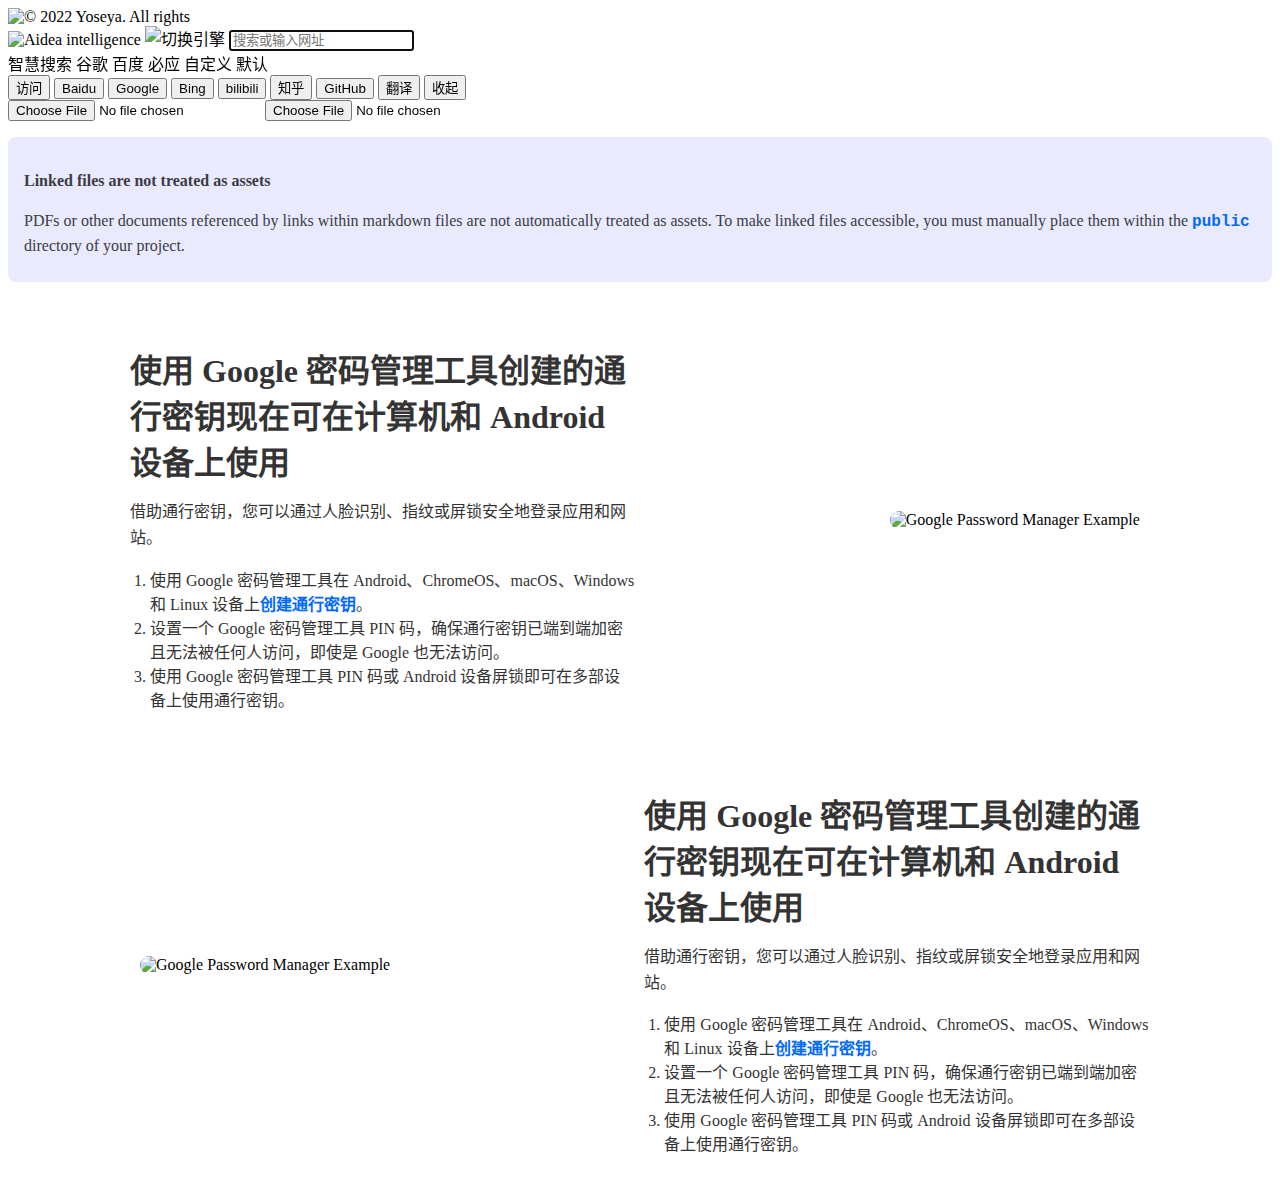
==== index.html @ c2d4d8d6 "Add files via upload" ====
<!DOCTYPE html>
<html lang="zh-CN">

<head>
  <meta charset="utf-8" />
  <title>AideaTabs</title>
  <link rel="stylesheet" href="aidea/css/aidea.css" type="text/css" />
  <link rel="shortcut icon" href="tablogo.png" />
  <meta name="viewport" content="width=device-width, initial-scale=1" />
  <script src="aidea/js/marked.min.js"></script>

</head>

<body id="all">
  <div id="main">
    <section class="background" data-spotlight="fullscreen">
      <img class="logo" id="logo" src="aidea/img/logo.png" title="&copy; 2022 Yoseya. All rights" />

      <div id="contents">
        <div style="display: flex ;justify-content: center ;">
          <div id="chat_window">
            <div id="chat_print">
              <div id="output" style="text-align: left;"></div>
            </div>
          </div>
        </div>

        <div class="search_part">
          <form id="search_bar" class="search_bar">
            <span id="targetArea">
              <img class="searchlogo" id="aisearchlogo" height="30px" src="aidea/img/AI.png"
                title="Aidea intelligence" />
              <img class="searchlogo" id="searchlogo" height="30px" src="aidea/img/sousuo.png" title="切换引擎" />
              <input class="search" type="text" list="url_list" value="" clientidmode="Static" autocomplete="off"
                placeholder="搜索或输入网址" id="search_input" />
            </span>
          </form>
        </div>


        <div class="dropdown-menu" id="dropdown-menu">
          <a class="dropdown-item" id="defAI">智慧搜索</a>
          <a class="dropdown-item" id="defgoogle">谷歌</a>
          <a class="dropdown-item" id="defbaidu">百度</a>
          <a class="dropdown-item" id="defbing">必应</a>
          <a class="dropdown-item" id="defcustomize">自定义</a>
          <a class="dropdown-item" id="defdefault">默认</a>
        </div>

        <div class="url_scroll" id="content">
          <div id="url" class="url_part none">
            <button type="button none" class="url" id="visit">访问</button>
            <button type="button" class="url" id="baidu">Baidu</button>
            <button type="button" class="url" id="google">Google</button>
            <button type="button" class="url" id="bing">Bing</button>
            <button type="button" class="url" id="bilibili">bilibili</button>
            <button type="button" class="url" id="zhihu">知乎</button>
            <button type="button" class="url" id="github">GitHub</button>
            <button type="button" class="url" id="more">翻译</button>
            <button type="button" class="stow none" id="stow">收起</button>
          </div>
        </div>

        <div class="alltype none" id="alltype">
          <!--二级菜单留着备用-->
        </div>

        <input id="file1" class="none" type="file"
          accept="image/gif,image/jpeg,image/jpg,image/png,image/x-icon,text/javascript,text/plain,text/html,text/css" />
        <input id="logofile" class="none" type="file" accept="image/gif,image/png" />

        <div id="box" class="tag_part none">
          <!--暂时停用
      <div class="tag">
        <div class="tag-show">
          <a href="">
            <p><img class="icon" src="./aidea/img/add.svg" /></p>
          </a>
        </div>
        <p class="tagname"></p>
      </div>

      <div class="tag">
        <div class="tag-show">
          <a href="">
            <p><img class="icon" src="./aidea/img/add.svg" /></p>
          </a>
        </div>
        <p class="tagname"></p>
      </div>

      <div class="tag">
        <div class="tag-show">
          <a href="">
            <p><img class="icon" src="./aidea/img/add.svg" /></p>
          </a>
        </div>
        <p class="tagname"></p>
      </div>

      <div class="tag">
        <div class="tag-show">
          <a href="">
            <p><img class="icon" src="./aidea/img/add.svg" /></p>
          </a>
        </div>
        <p class="tagname"></p>
      </div>

      <div class="tag">
        <div class="tag-show">
          <a href="">
            <p><img class="icon" src="./aidea/img/add.svg" /></p>
          </a>
        </div>
        <p class="tagname"> </p>
      </div>

      <div class="tag">
        <div class="tag-show">
          <a href="">
            <p><img class="icon" src="./aidea/img/add.svg" /></p>
          </a>
        </div>
        <p class="tagname"> </p>
      </div>
-->
        </div>
      </div>
  </div>

  <!-- dialog 弹窗 -->
  <div id="dialog1" class="dialog">
    <div class="dialog-content">
      <span class="close"></span>
      <div id="$markbody1"></div>
      <custom-tip title="Linked files are not treated as assets" color="#646cff24" text_color="#3c3c43">
        PDFs or other documents referenced by links within markdown files are not automatically treated as assets. To
        make linked files accessible, you must manually place them within the <a
          href="#the-public-directory"><code>public</code></a> directory of your project.
      </custom-tip>

      <text-picture-right src="">
        <h1>使用 Google 密码管理工具创建的通行密钥现在可在计算机和 Android 设备上使用</h1>
        <p>借助通行密钥，您可以通过人脸识别、指纹或屏锁安全地登录应用和网站。</p>
        <ol>
            <li>使用 Google 密码管理工具在 Android、ChromeOS、macOS、Windows 和 Linux 设备上<a href="#" class="highlight">创建通行密钥</a>。</li>
            <li>设置一个 Google 密码管理工具 PIN 码，确保通行密钥已端到端加密且无法被任何人访问，即使是 Google 也无法访问。</li>
            <li>使用 Google 密码管理工具 PIN 码或 Android 设备屏锁即可在多部设备上使用通行密钥。</li>
        </ol>
    </text-picture-right>

    <text-picture-left src="">
      <h1>使用 Google 密码管理工具创建的通行密钥现在可在计算机和 Android 设备上使用</h1>
      <p>借助通行密钥，您可以通过人脸识别、指纹或屏锁安全地登录应用和网站。</p>
      <ol>
          <li>使用 Google 密码管理工具在 Android、ChromeOS、macOS、Windows 和 Linux 设备上<a href="#" class="highlight">创建通行密钥</a>。</li>
          <li>设置一个 Google 密码管理工具 PIN 码，确保通行密钥已端到端加密且无法被任何人访问，即使是 Google 也无法访问。</li>
          <li>使用 Google 密码管理工具 PIN 码或 Android 设备屏锁即可在多部设备上使用通行密钥。</li>
      </ol>
  </text-picture-left>

    </div>
  </div>

  <!-- dialog 弹窗示例
  <div id="dialog2" class="dialog">
    <div class="dialog-content">
      <span class="close"></span>

    </div>
  </div>
  -->


<!--Markdown 文本-->
  <!--弹窗信息文本-->
  <textarea id="$marktext1" style="display:none">
# Hello World
*Write* `your` **Markdown** here.<kbd>Ctrl</kbd>
```c
int i = 1
```
- 哈哈哈
- 你好

1. apple
2. banana

> 23542
>
> dsvfgb

| 标题   | 标题   | 标题   |
| ------ | ------ | ------ |
| 单元格 | 单元格 | 单元格 |
| 单元格 | 单元格 | 单元格 |
# 这是一级标题

## 这是二级标题
  
### 这是三级标题
  
#### 这是四级标题
  
##### 这是五级标题
  
###### 这是六级标题
</textarea>

<!--JavaScript-->
  <script src="./aidea/js/marked.min.js"></script>
  <script src="./aidea/js/components.js"></script>
  <script type="text/javascript" src="./aidea/js/aidea.js"></script>
</body>

</html>
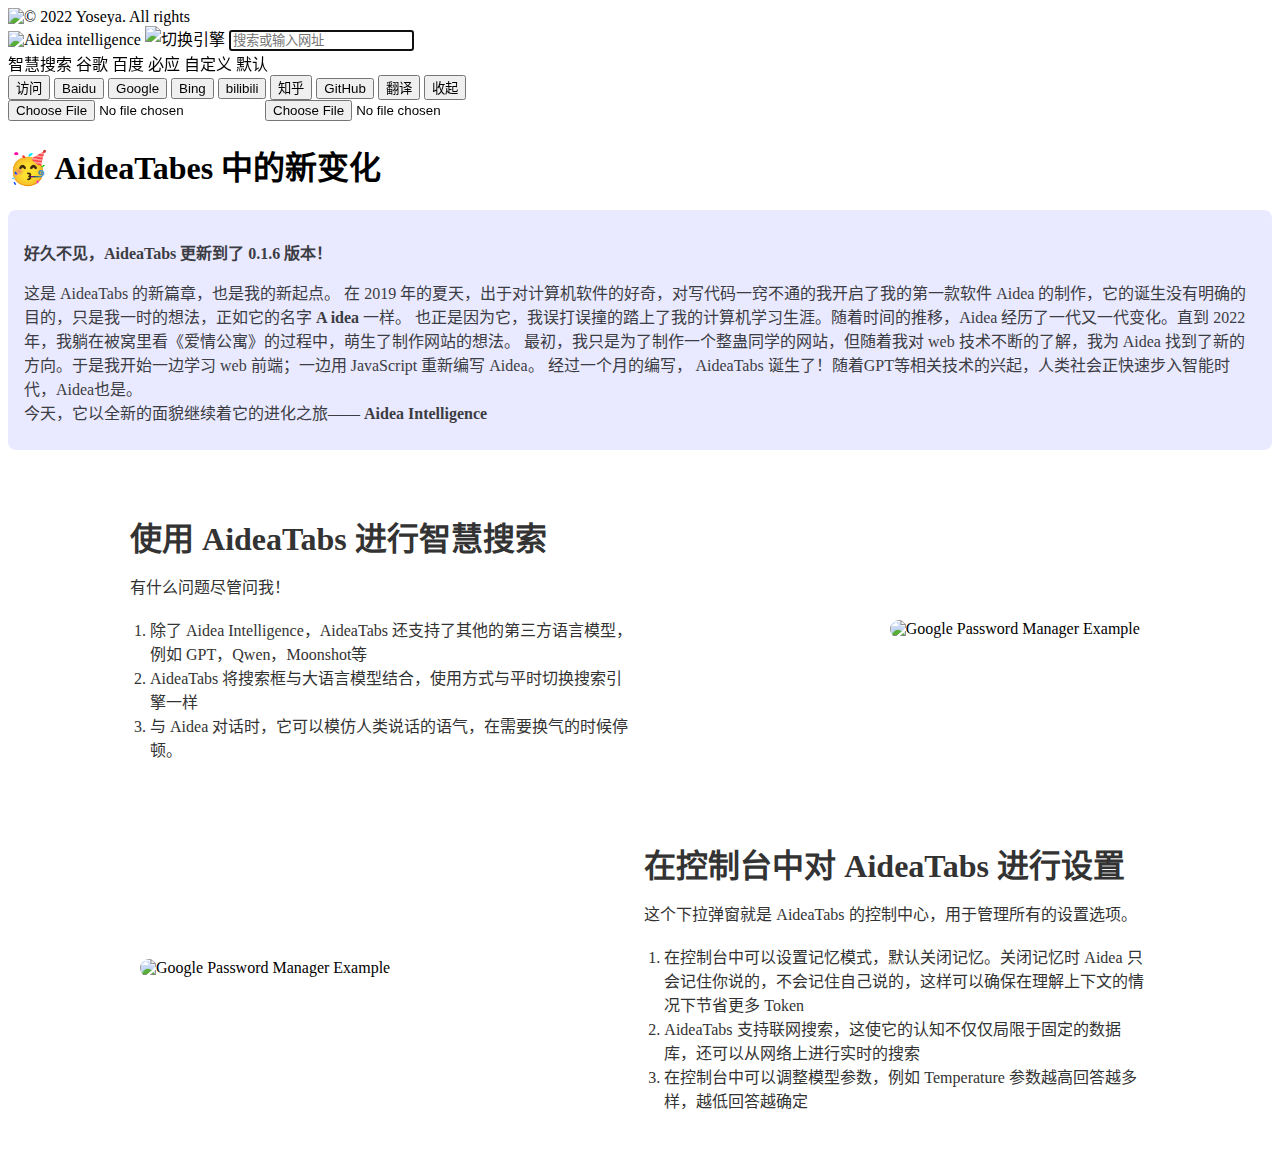
==== commit 94aeae02: "Add files via upload" ====
--- a/index.html
+++ b/index.html
@@ -133,30 +133,34 @@
   <div id="dialog1" class="dialog">
     <div class="dialog-content">
       <span class="close"></span>
+      <h1>🥳 AideaTabes 中的新变化</h1>
+      <custom-tip title="好久不见，AideaTabs 更新到了 0.1.6 版本！" color="#646cff24" text_color="#3c3c43">
+        这是 AideaTabs 的新篇章，也是我的新起点。
+        在 2019 年的夏天，出于对计算机软件的好奇，对写代码一窍不通的我开启了我的第一款软件 Aidea 的制作，它的诞生没有明确的目的，只是我一时的想法，正如它的名字 <strong>A idea</strong> 一样。
+        也正是因为它，我误打误撞的踏上了我的计算机学习生涯。随着时间的推移，Aidea 经历了一代又一代变化。直到 2022 年，我躺在被窝里看《爱情公寓》的过程中，萌生了制作网站的想法。
+        最初，我只是为了制作一个整蛊同学的网站，但随着我对 web 技术不断的了解，我为 Aidea 找到了新的方向。于是我开始一边学习 web 前端；一边用 JavaScript 重新编写 Aidea。
+        经过一个月的编写， AideaTabs 诞生了！随着GPT等相关技术的兴起，人类社会正快速步入智能时代，Aidea也是。</br>今天，它以全新的面貌继续着它的进化之旅——<strong> Aidea Intelligence </strong>
+      </custom-tip>
+
       <div id="$markbody1"></div>
-      <custom-tip title="Linked files are not treated as assets" color="#646cff24" text_color="#3c3c43">
-        PDFs or other documents referenced by links within markdown files are not automatically treated as assets. To
-        make linked files accessible, you must manually place them within the <a
-          href="#the-public-directory"><code>public</code></a> directory of your project.
-      </custom-tip>
-
-      <text-picture-right src="">
-        <h1>使用 Google 密码管理工具创建的通行密钥现在可在计算机和 Android 设备上使用</h1>
-        <p>借助通行密钥，您可以通过人脸识别、指纹或屏锁安全地登录应用和网站。</p>
+
+      <text-picture-right src="/aidea/img/newVersion/new1.png">
+        <h1>使用 AideaTabs 进行智慧搜索</h1>
+        <p>有什么问题尽管问我！</p>
         <ol>
-            <li>使用 Google 密码管理工具在 Android、ChromeOS、macOS、Windows 和 Linux 设备上<a href="#" class="highlight">创建通行密钥</a>。</li>
-            <li>设置一个 Google 密码管理工具 PIN 码，确保通行密钥已端到端加密且无法被任何人访问，即使是 Google 也无法访问。</li>
-            <li>使用 Google 密码管理工具 PIN 码或 Android 设备屏锁即可在多部设备上使用通行密钥。</li>
+            <li>除了 Aidea Intelligence，AideaTabs 还支持了其他的第三方语言模型，例如 GPT，Qwen，Moonshot等</li>
+            <li>AideaTabs 将搜索框与大语言模型结合，使用方式与平时切换搜索引擎一样</li>
+            <li>与 Aidea 对话时，它可以模仿人类说话的语气，在需要换气的时候停顿。</li>
         </ol>
     </text-picture-right>
 
-    <text-picture-left src="">
-      <h1>使用 Google 密码管理工具创建的通行密钥现在可在计算机和 Android 设备上使用</h1>
-      <p>借助通行密钥，您可以通过人脸识别、指纹或屏锁安全地登录应用和网站。</p>
+    <text-picture-left src="./aidea/img/newVersion/new2.png">
+      <h1>在控制台中对 AideaTabs 进行设置</h1>
+      <p>这个下拉弹窗就是 AideaTabs 的控制中心，用于管理所有的设置选项。</p>
       <ol>
-          <li>使用 Google 密码管理工具在 Android、ChromeOS、macOS、Windows 和 Linux 设备上<a href="#" class="highlight">创建通行密钥</a>。</li>
-          <li>设置一个 Google 密码管理工具 PIN 码，确保通行密钥已端到端加密且无法被任何人访问，即使是 Google 也无法访问。</li>
-          <li>使用 Google 密码管理工具 PIN 码或 Android 设备屏锁即可在多部设备上使用通行密钥。</li>
+          <li>在控制台中可以设置记忆模式，默认关闭记忆。关闭记忆时 Aidea 只会记住你说的，不会记住自己说的，这样可以确保在理解上下文的情况下节省更多 Token</li>
+          <li>AideaTabs 支持联网搜索，这使它的认知不仅仅局限于固定的数据库，还可以从网络上进行实时的搜索</li>
+          <li>在控制台中可以调整模型参数，例如 Temperature 参数越高回答越多样，越低回答越确定</li>
       </ol>
   </text-picture-left>
 
@@ -176,36 +180,38 @@
 <!--Markdown 文本-->
   <!--弹窗信息文本-->
   <textarea id="$marktext1" style="display:none">
-# Hello World
-*Write* `your` **Markdown** here.<kbd>Ctrl</kbd>
-```c
-int i = 1
-```
-- 哈哈哈
-- 你好
-
-1. apple
-2. banana
-
-> 23542
+## 使用说明
+
+新版本对软件整体进行优化，之前的功能也随之进行了变动
+
+1. 从 0.1.6 版本开始，取消所有默认的快捷键搜索引擎，全部更改为自定义。
+2. 根据用户反馈，增加了关闭快捷键的按钮，让不需要快捷键成为一种选择，默认开启快捷键，需要手动关闭。
+3. 修改了自定义搜索的 URL 格式，将原来的 *word=* 更改为了 *word=%s*，用 *%s* 作为占位符来表示搜索内容，这样就可以适应各种情况复杂的URL。
+4. 优化外观细节，修改配色，提升视觉效果
+
+### 地址栏搜索
+在地址栏中输入 *a* 再按 <kbd>tab</kbd> 键即可在一些常用平台进行搜索
+
+### 划词搜索
+在网页中选中内容，右键打开菜单，点击菜单中的 *搜索：xxx* 内容，可以使用不同搜索引擎对选中的内容进行搜索
+
+### 鼠标键操作
+- **左键选择**：左键用于点击和选择，与大家平时的使用习惯并无差异
+- **右键更改**：右键用于更改，右键点击标签页图标可以将图标进行自定义，右键点击默认搜索中的选项按钮可以更改按钮的URL，常用于自定义按钮的搜索引擎
+- **中键重置**：中键用于重置，中键点击标签页图标可以将图标恢复为默认图标，中键点击默认搜索选项按钮可以将按钮恢复为默认状态
+
+> 普通搜索模式下，右键点击搜索框或将图片或其他文件拖拽到搜索框中，文件将转换为base64；文本和链接也可以通过拖拽的方式输入搜索框
 >
-> dsvfgb
-
-| 标题   | 标题   | 标题   |
-| ------ | ------ | ------ |
-| 单元格 | 单元格 | 单元格 |
-| 单元格 | 单元格 | 单元格 |
-# 这是一级标题
-
-## 这是二级标题
-  
-### 这是三级标题
-  
-#### 这是四级标题
-  
-##### 这是五级标题
-  
-###### 这是六级标题
+> 智慧搜索模式下，右键点击搜索框或将图片或其他文件拖拽到搜索框中，文本暂不进行处理
+
+### 键盘快捷键
+
+- <kbd>Alt</kbd> + <kbd> 0 </kbd> ~ <kbd>9</kbd> 快捷键搜索（若搜索框无内容时默认访问对应搜索引擎的一级域名）
+- <kbd>Del</kbd> 清空搜索框内容
+- <kbd>Alt</kbd> + <kbd>H</kbd> 在搜索框输入上次搜索的内容
+- <kbd>Ctrl</kbd> + <kbd>1</kbd> ~ <kbd>6</kbd> 重置快捷键搜索
+- <kbd>Alt</kbd> + <kbd>G</kbd> 开启编辑模式，可以自由编辑网页内容。再次按下快捷键 <kbd>Alt</kbd> + <kbd>G</kbd> 即可关闭编辑模式
+
 </textarea>
 
 <!--JavaScript-->
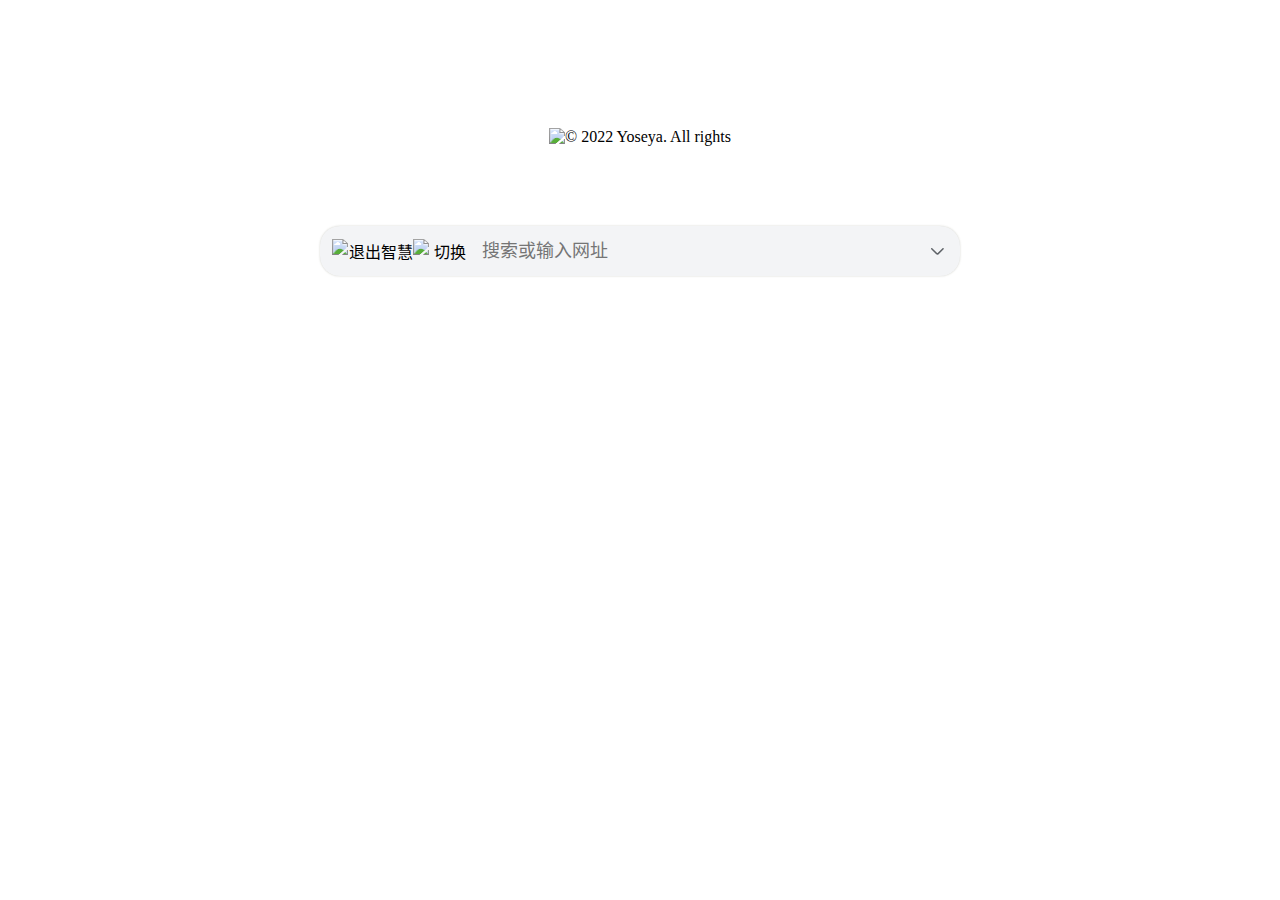
==== commit 11481b52: "Add files via upload" ====
--- a/index.html
+++ b/index.html
@@ -28,15 +28,34 @@
         <div class="search_part">
           <form id="search_bar" class="search_bar">
             <span id="targetArea">
-              <img class="searchlogo" id="aisearchlogo" height="30px" src="aidea/img/AI.png"
-                title="Aidea intelligence" />
-              <img class="searchlogo" id="searchlogo" height="30px" src="aidea/img/sousuo.png" title="切换引擎" />
+              <div class="searchswitch">
+                <img class="searchlogo" id="aisearchlogo" height="30px" src="aidea/img/AI.png" title="退出智慧搜索" />
+                <img class="searchlogo" id="searchlogo" height="30px" src="aidea/img/search.svg" title="切换引擎" />
+              </div>
               <input class="search" type="text" list="url_list" value="" clientidmode="Static" autocomplete="off"
                 placeholder="搜索或输入网址" id="search_input" />
+              <div class="searchtool" id="searchtool1">
+                <img src="aidea/img/unfold.svg" />
+              </div>
             </span>
+
+            <div style="display: none;" id="searchtool_list">
+              <div class="searchtool flexcapsule unselectable" id="searchtool2">
+                <img src="aidea/img/web_search.png" />
+                <div style="display: flex;
+              flex-wrap: nowrap;">
+                  <p>Search</p>
+                </div>
+              </div>
+
+              <div class="searchtool flexcapsule2" id="searchtool1">
+                <img src="aidea/img/file_input.svg" />
+              </div>
+
+            </div>
+
           </form>
         </div>
-
 
         <div class="dropdown-menu" id="dropdown-menu">
           <a class="dropdown-item" id="defAI">智慧搜索</a>
@@ -134,12 +153,13 @@
     <div class="dialog-content">
       <span class="close"></span>
       <h1>🥳 AideaTabes 中的新变化</h1>
-      <custom-tip title="好久不见，AideaTabs 更新到了 0.1.6 版本！" color="#646cff24" text_color="#3c3c43">
+      <custom-tip title="好久不见，AideaTabs 更新到了 0.1.6 版本！" color="#3dc99424" text_color="#3c3c43">
         这是 AideaTabs 的新篇章，也是我的新起点。
         在 2019 年的夏天，出于对计算机软件的好奇，对写代码一窍不通的我开启了我的第一款软件 Aidea 的制作，它的诞生没有明确的目的，只是我一时的想法，正如它的名字 <strong>A idea</strong> 一样。
-        也正是因为它，我误打误撞的踏上了我的计算机学习生涯。随着时间的推移，Aidea 经历了一代又一代变化。直到 2022 年，我躺在被窝里看《爱情公寓》的过程中，萌生了制作网站的想法。
+        也正是因为它，我误打误撞的踏上了我的计算机学习生涯。随着时间的推移，Aidea 经历了一代又一代变化。直到 2022 年，在一些机缘巧合下我萌生了制作网站的想法。
         最初，我只是为了制作一个整蛊同学的网站，但随着我对 web 技术不断的了解，我为 Aidea 找到了新的方向。于是我开始一边学习 web 前端；一边用 JavaScript 重新编写 Aidea。
-        经过一个月的编写， AideaTabs 诞生了！随着GPT等相关技术的兴起，人类社会正快速步入智能时代，Aidea也是。</br>今天，它以全新的面貌继续着它的进化之旅——<strong> Aidea Intelligence </strong>
+        经过一个月的编写， AideaTabs 诞生了！随着GPT等相关技术的兴起，人类社会正快速步入智能时代，Aidea也是。</br>今天，它以全新的面貌继续着它的进化之旅——<strong> Aidea
+          Intelligence </strong>
       </custom-tip>
 
       <div id="$markbody1"></div>
@@ -148,21 +168,21 @@
         <h1>使用 AideaTabs 进行智慧搜索</h1>
         <p>有什么问题尽管问我！</p>
         <ol>
-            <li>除了 Aidea Intelligence，AideaTabs 还支持了其他的第三方语言模型，例如 GPT，Qwen，Moonshot等</li>
-            <li>AideaTabs 将搜索框与大语言模型结合，使用方式与平时切换搜索引擎一样</li>
-            <li>与 Aidea 对话时，它可以模仿人类说话的语气，在需要换气的时候停顿。</li>
+          <li>除了 Aidea Intelligence，AideaTabs 还支持了其他的第三方语言模型，例如 GPT，Qwen，Moonshot等</li>
+          <li>AideaTabs 将搜索框与大语言模型结合，使用方式与平时切换搜索引擎一样</li>
+          <li>与 Aidea 对话时，它可以模仿人类说话的语气，在需要换气的时候停顿。</li>
         </ol>
-    </text-picture-right>
-
-    <text-picture-left src="./aidea/img/newVersion/new2.png">
-      <h1>在控制台中对 AideaTabs 进行设置</h1>
-      <p>这个下拉弹窗就是 AideaTabs 的控制中心，用于管理所有的设置选项。</p>
-      <ol>
+      </text-picture-right>
+
+      <text-picture-left src="./aidea/img/newVersion/new2.png">
+        <h1>在控制台中对 AideaTabs 进行设置</h1>
+        <p>这个下拉弹窗就是 AideaTabs 的控制中心，用于管理所有的设置选项。</p>
+        <ol>
           <li>在控制台中可以设置记忆模式，默认关闭记忆。关闭记忆时 Aidea 只会记住你说的，不会记住自己说的，这样可以确保在理解上下文的情况下节省更多 Token</li>
           <li>AideaTabs 支持联网搜索，这使它的认知不仅仅局限于固定的数据库，还可以从网络上进行实时的搜索</li>
           <li>在控制台中可以调整模型参数，例如 Temperature 参数越高回答越多样，越低回答越确定</li>
-      </ol>
-  </text-picture-left>
+        </ol>
+      </text-picture-left>
 
     </div>
   </div>
@@ -177,7 +197,7 @@
   -->
 
 
-<!--Markdown 文本-->
+  <!--Markdown 文本-->
   <!--弹窗信息文本-->
   <textarea id="$marktext1" style="display:none">
 ## 使用说明
@@ -214,7 +234,7 @@
 
 </textarea>
 
-<!--JavaScript-->
+  <!--JavaScript-->
   <script src="./aidea/js/marked.min.js"></script>
   <script src="./aidea/js/components.js"></script>
   <script type="text/javascript" src="./aidea/js/aidea.js"></script>
--- a/aidea/css/aidea.css
+++ b/aidea/css/aidea.css
@@ -0,0 +1,1285 @@
+* {
+  padding: 0;
+  margin: 0;
+}
+
+html {
+  scrollbar-width: none;
+}
+
+html::-webkit-scrollbar {
+  display: none;
+}
+
+body {
+  font-size: 100%;
+}
+
+#main {
+  text-align: center;
+  background-color: #ffffff;
+  margin: 0%;
+  height: 100%;
+}
+
+.background {
+  background-size: cover;
+}
+
+[data-spotlight="fullscreen"] {
+  height: 100vh;
+}
+
+a {
+  text-decoration: none;
+  color: #0486ff;
+}
+
+.dialog-content code,
+kbd,
+em {
+  font-family: ui-monospace, "Menlo", "Monaco", "Consolas", "Liberation Mono",
+    "Courier New", monospace;
+}
+
+/* 禁止所有的img被选中*/
+img {
+  user-select: none;
+  -webkit-user-drag: none;
+}
+
+.none {
+  display: none;
+}
+
+.hidden {
+  visibility: hidden;
+}
+
+/*图标样式 */
+img.logo {
+  width: auto;
+  height: 150px;
+  margin-top: 10%;
+}
+
+/*翻译搜索栏字体样式 */
+#search_input {
+  width: 93%;
+  height: 50px;
+  background-color: transparent;
+  border: none;
+  outline: 0;
+  font-size: 18px;
+  color: #333333;
+  border-radius: 10px;
+  user-select: none;
+}
+
+/*搜索框边距*/
+.search_part {
+  margin-bottom: auto;
+  overflow: hidden;
+}
+
+/*跨度样式*/
+span {
+  display: block;
+  overflow: hidden;
+  padding-left: 1px;
+}
+
+#contents {
+  margin-top: 40px;
+}
+
+/*旋转180度*/
+.rotated {
+  transform: rotate(180deg);
+  transition: transform 0.5s ease;
+}
+
+/*不可选择复制拖拽*/
+.unselectable {
+  user-select: none; 
+  -webkit-user-select: none;
+  -moz-user-select: none;
+  -ms-user-select: none;
+  -webkit-user-drag: none;
+}
+
+.searchtool.flexcapsule2 {
+  float: right;
+  display: flex;
+  flex-wrap: nowrap;
+  align-items: center;
+  justify-content: center;
+  border-radius: 20px;
+  overflow: hidden;
+  cursor: pointer;
+  position: relative;
+  width: 25px; 
+}
+
+/* SearchTool 伸缩胶囊*/
+.searchtool.flexcapsule {
+  float: right;
+  display: flex;
+  flex-wrap: nowrap;
+  align-items: center;
+  justify-content: center;
+  border-radius: 20px;
+  transition: width 0.3s ease;
+  overflow: hidden;
+  cursor: pointer;
+  position: relative;
+  width: 25px; 
+}
+
+.searchtool.flexcapsule p {
+  margin: 0;
+  display: none;
+  line-height: 0;
+  color: #757575;
+  font-weight: 500;
+  margin-left: 5px;
+}
+
+.searchtool.flexcapsule img {
+  width: 23px;
+  height: 23px;
+}
+
+/*搜索栏框架样式*/
+.search_bar {
+  box-shadow: 0 0 2px rgba(70, 70, 40, 0.255);
+  animation: fadeIn 1s;
+  background-color: rgba(243, 244, 246);
+  border-radius: 20px;
+  display: table;
+  vertical-align: middle;
+  width: 50%;
+  height: 50px;
+  max-width: 100%;
+  margin: 0px auto;
+  margin-top: 20px;
+  margin-bottom: 5px;
+  transition: height 0.3s ease;
+}
+
+#targetArea {
+  display: flex;
+  align-items: center;
+}
+
+.searchlogo {
+  height: 25px;
+}
+
+.search {
+  flex-grow: 1;
+}
+
+.searchtool {
+  border-radius: 50%;
+  padding: 6px;
+  margin: 5px;
+  display: flex;
+  align-items: center;
+  justify-content: center;
+}
+
+.searchswitch {
+  border-radius: 50%;
+  padding: 6px;
+  margin: 5px;
+  display: flex;
+  align-items: center;
+  justify-content: center;
+}
+
+.searchtool {
+  border-radius: 50%;
+  padding: 6px;
+  margin: 5px;
+  display: flex;
+  align-items: center;
+  justify-content: center;
+}
+
+.searchtool:hover {
+  background-color: #ffffff;
+}
+
+.searchtool:active {
+  background-color: #3492ff;
+}
+
+.searchswitch:hover {
+  background-color: #ffffff;
+}
+
+.searchtool img:active {
+  filter: brightness(0) saturate(100%) invert(100%);
+}
+
+.searchtool img {
+  height: 24px;
+  width: 24px;
+}
+
+/*AI 对话框*/
+#chat_window {
+  width: 50%;
+  height: 0px;
+  background-color: #f3f4f6;
+  border-radius: 8px;
+  box-shadow: 0 0 2px rgba(70, 70, 40, 0.255);
+  display: flex;
+  flex-direction: column;
+  transition: height 1s;
+  margin: 10px auto;
+  overflow: hidden;
+}
+
+#chat_print {
+  flex: 1;
+  padding: 0px 10px 0px 10px;
+  overflow-y: auto;
+
+  box-sizing: border-box;
+}
+
+.message-bubble {
+  margin: 10px 0;
+  word-wrap: break-word;
+  border-radius: 10px;
+  padding: 10px;
+  position: relative;
+  display: inline-block;
+  max-width: 70%;
+  min-height: 20px;
+  /* 最小高度 */
+}
+
+.message-bubble.user {
+  background-color: #007bff;
+  color: white;
+  align-self: flex-end;
+  float: right;
+  clear: both;
+  box-shadow: 0 0 2px rgba(70, 70, 40, 0.255);
+}
+
+.message-bubble.bot {
+  background-color: #fbfbfb;
+  color: black;
+  align-self: flex-start;
+  float: left;
+  clear: both;
+  box-shadow: 0 0 2px rgba(70, 70, 40, 0.255);
+}
+
+.message-bubble > p {
+  display: block;
+  margin-block-start: 0em;
+  margin-block-end: 0em;
+  margin-inline-start: 0px;
+  margin-inline-end: 0px;
+  unicode-bidi: isolate;
+}
+
+.message-bubble > pre {
+  display: block;
+  font-family: monospace;
+  unicode-bidi: isolate;
+  white-space: pre;
+}
+
+code {
+  display: block;
+  max-width: 100%;
+  /* 代码块的最大宽度不会超过父元素 */
+  max-height: 100%;
+  /* 代码块的最大高度不会超过父元素 */
+  overflow: auto;
+  /* 如果代码块内容过多，将出现滚动条 */
+  white-space: pre-wrap;
+  /* 自动换行，避免水平滚动 */
+  background-color: #eeeeee;
+  /* 背景色 */
+  color: #333;
+  /* 字体颜色 */
+  padding: 10px;
+  /* 内边距 */
+  font-family: monospace;
+  /* 等宽字体 */
+  box-sizing: border-box;
+  border-radius: 5px;
+  /* 圆角边框 */
+  margin-top: 10px;
+  margin-bottom: 10px;
+}
+
+#output {
+  font-size: 17px;
+  resize: none;
+  background-color: transparent;
+  width: 100%;
+  height: 100%;
+  box-sizing: border-box;
+  border: 0px solid #ccc;
+  overflow: auto;
+  outline: none;
+}
+
+#output::-webkit-scrollbar,
+#output::-moz-scrollbar,
+#output::-ms-scrollbar {
+  display: none;
+}
+
+/* 隐藏对话框滚动条的轨道 */
+#output::-webkit-scrollbar {
+  display: none;
+}
+
+#output::-moz-scrollbar {
+  display: none;
+}
+
+#output::-ms-scrollbar {
+  display: none;
+}
+
+/*书签图标排版目录样式 */
+#content {
+  width: 100%;
+  text-align: center;
+  padding-top: 15px;
+  padding-bottom: 15px;
+}
+
+.tag_part {
+  margin-top: 10%;
+  user-select: none;
+}
+
+/*书签框架样式*/
+
+.tag {
+  -webkit-animation: fadeInDown 1s;
+  animation: fadeInDown 1s;
+  position: relative;
+  display: inline-block;
+  width: 100px;
+  margin-top: 45px;
+  margin-left: 5px;
+  margin-right: 5px;
+  border: 0;
+  user-select: none;
+}
+
+.tag-show {
+  background-color: #f3f4f6;
+  width: 3.6rem;
+  height: 3.6rem;
+  position: relative;
+  display: inline-block;
+  border-radius: 50%;
+  user-select: none;
+}
+
+.tag-show:hover {
+  box-shadow: 0 1px 6px rgba(32, 33, 36, 0.175);
+  border-color: rgba(223, 225, 229, 0);
+}
+
+/*书签名称样式*/
+.tagname {
+  color: #25252582;
+  font-size: 13px;
+  padding-top: 0.5rem;
+  padding-bottom: 5px;
+  user-select: none;
+}
+
+/*搜索引擎选项样式*/
+.url {
+  -webkit-animation: fadeInDown 0.6s;
+  animation: fadeInDown 0.6s;
+  position: relative;
+  display: inline-block;
+  border: 0 solid;
+  border-radius: 11px;
+  background-color: #f6f6f6;
+  color: #646464;
+  margin-right: 6px;
+  margin-left: 9px;
+  width: 80px;
+  height: 30px;
+  user-select: none;
+}
+
+.stow {
+  position: relative;
+  display: none;
+  border: 0 solid;
+  border-radius: 11px;
+  background-color: #288cff;
+  color: #ffffff;
+  margin-right: 6px;
+  margin-left: 9px;
+  width: 80px;
+  height: 30px;
+  user-select: none;
+}
+
+.stow:hover,
+.stow:focus {
+  color: #ffffff;
+  text-decoration: none;
+  background: #288cff linear-gradient(180deg, #247fe8, #247fe8) repeat-x;
+}
+
+.search_bar:hover {
+  box-shadow: 0 1px 6px rgba(32, 33, 36, 0.175);
+  border-color: rgba(223, 225, 229, 0);
+}
+
+.url_part {
+  margin: 0px;
+  margin-bottom: 10px;
+  margin-top: 0px;
+  user-select: none;
+}
+
+.icon {
+  width: 2.5em;
+  height: 2.5em;
+  position: absolute;
+  top: 0;
+  bottom: 0;
+  left: 0;
+  right: 0;
+  margin: auto;
+}
+
+.url_scroll {
+  overflow-x: scroll;
+}
+
+.genduo {
+  margin: 0px;
+  display: flex;
+  justify-content: center;
+}
+
+.typelogo {
+  height: 30px;
+  margin-top: 8px;
+  margin-left: 10px;
+}
+
+.typeurl {
+  position: relative;
+  display: inline-block;
+  border: 0 solid;
+  border-radius: 11px;
+  background-color: #f6f6f6;
+  color: #646464;
+  margin-right: 5px;
+  margin-left: 5px;
+  width: 80px;
+  height: 30px;
+  user-select: none;
+}
+
+.alltype {
+  margin: 0px;
+  animation: fadeInDown 0.6s;
+}
+
+/*隐藏滚动条*/
+.url_scroll::-webkit-scrollbar {
+  display: none;
+}
+
+/*隐藏更多滚动条*/
+.url_part::-webkit-scrollbar {
+  display: none;
+}
+
+.url:hover,
+.url:focus,
+.typeurl:hover,
+.typeurl:focus {
+  color: #1b1b1b;
+  text-decoration: none;
+  background: #f8f9fa linear-gradient(180deg, #ececec, #ececec) repeat-x;
+}
+
+.url:active,
+.typeurl:active {
+  color: #fff;
+  text-decoration: none;
+  background: #288cff linear-gradient(180deg, #489dff, #288cff) repeat-x;
+}
+
+/*弹窗菜单*/
+.dropdown-menu {
+  margin-top: 10px;
+  margin-left: 25.5%;
+  animation: fadeIn 0.3s;
+  display: none;
+  float: left;
+  padding: 0.5rem 0;
+  font-size: 15px;
+  color: #495057;
+  text-align: left;
+  list-style: none;
+  background-color: #fff;
+  background-clip: padding-box;
+  border: 0 solid rgba(0, 0, 0, 0.15);
+  border-radius: 0.618rem;
+  box-shadow: 0 0.5rem 1rem rgba(0, 0, 0, 0.175);
+  min-width: 12rem;
+}
+
+.dropdown-item {
+  user-select: none;
+  display: block;
+  width: 70%;
+  padding: 0.618rem 1.5rem;
+  clear: both;
+  font-weight: 520;
+  color: #212529;
+  text-align: inherit;
+  white-space: nowrap;
+  background-color: transparent;
+  border: 0;
+}
+
+.dropdown-item:hover,
+.dropdown-item:focus {
+  width: auto;
+  color: #16181b;
+  text-decoration: none;
+  background: #e4e4e441 linear-gradient(180deg, #e4e4e441, #e4e4e441) repeat-x;
+}
+
+.dropdown-item.active,
+.dropdown-item:active {
+  width: auto;
+  color: #fff;
+  text-decoration: none;
+  background: #288cff linear-gradient(180deg, #489dff, #288cff) repeat-x;
+}
+
+/* dialog 弹窗 */
+.dialog {
+  visibility: hidden;
+  /* 默认隐藏 */
+  opacity: 0;
+  /* 初始透明度为0 */
+  position: fixed;
+  z-index: 1;
+  left: 0;
+  top: 0;
+  width: 100%;
+  height: 100%;
+  overflow: auto;
+  background: rgba(160, 160, 160, 0.27);
+  /* 半透明黑色背景 */
+  backdrop-filter: blur(0px);
+  /* 初始状态无模糊 */
+  transition: opacity 0.2s ease-in-out, backdrop-filter 0.5s ease-in-out,
+    visibility 0.2s ease-in-out;
+  /* 平滑过渡效果 */
+}
+
+.dialog.show {
+  visibility: visible;
+  /* 显示 */
+  opacity: 1;
+  /* 不透明 */
+  backdrop-filter: blur(10px);
+  /* 显示时的模糊效果 */
+}
+
+.dialog-content {
+  background-color: #f6f6f6b9;
+  margin: 5% auto;
+  padding: 20px;
+  border: 0px solid #888;
+  max-height: 75%;
+  max-width: 80%;
+  /* 最大宽度 */
+  border-radius: 12px;
+  /* 圆角 */
+  box-shadow: 0 0 3px rgba(56, 56, 56, 0.2);
+  /* 立体感 */
+  overflow-y: auto;
+}
+
+/* dialog 弹窗滚动条样式 */
+.dialog-content::-webkit-scrollbar {
+  width: 5px;
+  /* 滚动条宽度 */
+}
+
+.dialog-content::-webkit-scrollbar-track {
+  background: transparent;
+  /* 滚动条轨道背景色 */
+}
+
+.dialog-content::-webkit-scrollbar-thumb {
+  background: rgba(108, 108, 108, 0.2);
+  /* 滚动条拇指背景色 */
+  border-radius: 10px;
+  /* 滚动条拇指圆角 */
+}
+
+.dialog-content::-webkit-scrollbar-thumb:hover {
+  background: #00000027;
+  /* 滚动条拇指悬停时背景色 */
+}
+
+/* dialog 弹窗元素样式*/
+
+/*公有样式*/
+.dialog-content p,
+code,
+th,
+td,
+li {
+  font-size: 16px;
+}
+
+.dialog-content ol,
+p,
+ul {
+  line-height: 1.7;
+}
+
+ol,
+ul {
+  padding-left: 1.2em;
+}
+
+.dialog-content code,
+kbd,
+em {
+  font-family: ui-monospace, "Menlo", "Monaco", "Consolas", "Liberation Mono",
+    "Courier New", monospace;
+}
+
+/*标题*/
+.dialog-content h1,
+h2,
+h3,
+h4,
+h5,
+h6 {
+  font-weight: 600;
+  line-height: 1.25;
+}
+
+.dialog-content h1 {
+  font-size: 2.2rem;
+}
+
+.dialog-content h2 {
+  font-size: 1.65rem;
+  padding-top: 0.3rem;
+  padding-bottom: 0.3rem;
+}
+
+.dialog-content h3 {
+  font-size: 1.35rem;
+  padding-top: 0.3rem;
+  padding-bottom: 0.3rem;
+}
+
+.dialog-content h4 {
+  font-size: 1rem;
+  padding-top: 0.3rem;
+  padding-bottom: 0.3rem;
+}
+
+/*文本*/
+.dialog-content p {
+  font-size: 16px;
+  display: block;
+  margin-block-start: 0.6em;
+  margin-block-end: 0.6em;
+  margin-inline-start: 0px;
+  margin-inline-end: 0px;
+  unicode-bidi: isolate;
+}
+
+/*代码块*/
+.dialog-content code {
+  background-color: #d3d3d34a;
+}
+
+/*行内代码*/
+.dialog-content em {
+  color: #33495c;
+  padding: 0.25rem 0.5rem;
+  margin: 0;
+  font-size: 0.85em;
+  background-color: rgba(27, 31, 35, 0.05);
+  border-radius: 3px;
+  font-style: normal;
+}
+
+/*表格*/
+.dialog-content table {
+  border-collapse: collapse;
+  margin: 1rem 0;
+  display: block;
+  overflow-x: auto;
+}
+
+.dialog-content td,
+th {
+  border: 1px solid #c6c7c8;
+  padding: 0.6em 1em;
+}
+
+/*kbd元素*/
+.dialog-content kbd {
+  background: #eee;
+  border: 0.15rem solid #ddd;
+  border-bottom: 0.25rem solid #ddd;
+  border-radius: 0.15rem;
+  padding: 0 0.15em;
+}
+
+/*内容区块*/
+.dialog-content blockquote {
+  font-size: 1rem;
+  color: #999;
+  border-left: 0.2rem solid #dfe2e5;
+  margin: 1rem 0;
+  padding: 0.25rem 0 0.25rem 1rem;
+}
+
+.dialog-content blockquote > p {
+  margin: 0;
+}
+
+/*动画样式*/
+@-webkit-keyframes flipInX {
+  0% {
+    -webkit-transform: perspective(400px) rotateX(90deg);
+    transform: perspective(400px) rotateX(90deg);
+    opacity: 0;
+  }
+
+  40% {
+    -webkit-transform: perspective(400px) rotateX(-10deg);
+    transform: perspective(400px) rotateX(-10deg);
+  }
+
+  70% {
+    -webkit-transform: perspective(400px) rotateX(10deg);
+    transform: perspective(400px) rotateX(10deg);
+  }
+
+  100% {
+    -webkit-transform: perspective(400px) rotateX(0);
+    transform: perspective(400px) rotateX(0);
+    opacity: 1;
+  }
+}
+
+@keyframes flipInX {
+  0% {
+    -webkit-transform: perspective(400px) rotateX(90deg);
+    -ms-transform: perspective(400px) rotateX(90deg);
+    transform: perspective(400px) rotateX(90deg);
+    opacity: 0;
+  }
+
+  40% {
+    -webkit-transform: perspective(400px) rotateX(-10deg);
+    -ms-transform: perspective(400px) rotateX(-10deg);
+    transform: perspective(400px) rotateX(-10deg);
+  }
+
+  70% {
+    -webkit-transform: perspective(400px) rotateX(10deg);
+    -ms-transform: perspective(400px) rotateX(10deg);
+    transform: perspective(400px) rotateX(10deg);
+  }
+
+  100% {
+    -webkit-transform: perspective(400px) rotateX(0);
+    -ms-transform: perspective(400px) rotateX(0);
+    transform: perspective(400px) rotateX(0);
+    opacity: 1;
+  }
+}
+
+@-webkit-keyframes fadeIn {
+  0% {
+    opacity: 0;
+  }
+
+  100% {
+    opacity: 1;
+  }
+}
+
+@keyframes fadeIn {
+  0% {
+    opacity: 0;
+  }
+
+  100% {
+    opacity: 1;
+  }
+}
+
+@-webkit-keyframes fadeInDown {
+  0% {
+    opacity: 0;
+    -webkit-transform: translateY(-20px);
+    transform: translateY(-20px);
+  }
+
+  100% {
+    opacity: 1;
+    -webkit-transform: translateY(0);
+    transform: translateY(0);
+  }
+}
+
+@keyframes fadeInDown {
+  0% {
+    opacity: 0;
+    -webkit-transform: translateY(-20px);
+    -ms-transform: translateY(-20px);
+    transform: translateY(-20px);
+  }
+
+  100% {
+    opacity: 1;
+    -webkit-transform: translateY(0);
+    -ms-transform: translateY(0);
+    transform: translateY(0);
+  }
+}
+
+/*响应式布局*/
+@media screen and (max-width: 1250px) {
+  .contents {
+    margin-top: 60px;
+  }
+
+  .search_bar,
+  #chat_window {
+    width: 60%;
+  }
+
+  img.logo {
+    width: 150px;
+    height: 150px;
+    margin-top: 12%;
+  }
+
+  .dropdown-menu {
+    margin-left: 20%;
+  }
+}
+
+@media screen and (max-width: 1150px) {
+  .contents {
+    margin-top: 60px;
+  }
+
+  .search_bar,
+  #chat_window {
+    width: 62%;
+  }
+
+  img.logo {
+    width: 150px;
+    height: 150px;
+    margin-top: 13%;
+  }
+}
+
+@media screen and (max-width: 1100px) {
+  .contents {
+    margin-top: 60px;
+  }
+
+  .search_bar,
+  #chat_window {
+    width: 65%;
+  }
+
+  img.logo {
+    width: 150px;
+    height: 150px;
+    margin-top: 14%;
+  }
+
+  .dropdown-menu {
+    margin-left: 18%;
+  }
+}
+
+@media screen and (max-width: 1010px) {
+  .searchlogo {
+    display: none;
+  }
+
+  .contents {
+    margin-top: 60px;
+  }
+
+  .search_bar,
+  #chat_window {
+    width: 70%;
+  }
+
+  .dropdown-menu {
+    margin-top: 10px;
+    margin-left: 15%;
+  }
+
+  img.logo {
+    width: 150px;
+    height: 150px;
+    margin-top: 15%;
+  }
+}
+
+@media screen and (max-width: 950px) {
+  .contents {
+    margin-top: 60px;
+  }
+
+  .search_bar,
+  #chat_window {
+    width: 75%;
+  }
+
+  img.logo {
+    width: 150px;
+    height: 150px;
+    margin-top: 16%;
+  }
+
+  .dropdown-menu {
+    margin-left: 13%;
+  }
+}
+
+@media screen and (max-width: 900px) {
+  .contents {
+    margin-top: 60px;
+  }
+
+  .search_bar,
+  #chat_window {
+    width: 80%;
+  }
+
+  img.logo {
+    width: 150px;
+    height: 150px;
+    margin-top: 17%;
+  }
+
+  .dropdown-menu {
+    margin-left: 11%;
+  }
+}
+
+@media screen and (max-width: 850px) {
+  .contents {
+    margin-top: 60px;
+  }
+
+  .search_bar,
+  #chat_window {
+    width: 85%;
+  }
+
+  img.logo {
+    width: 150px;
+    height: 150px;
+    margin-top: 18%;
+  }
+
+  .dropdown-menu {
+    margin-left: 9%;
+  }
+}
+
+@media screen and (max-width: 800px) {
+  .contents {
+    margin-top: 40px;
+  }
+
+  .search_bar,
+  #chat_window {
+    width: 88%;
+  }
+
+  img.logo {
+    width: 150px;
+    height: 150px;
+    margin-top: 19%;
+  }
+
+  .dropdown-menu {
+    margin-left: 7%;
+  }
+}
+
+@media screen and (max-width: 750px) {
+  .searchlogo {
+    display: none;
+  }
+
+  img.logo {
+    width: 150px;
+    height: 150px;
+    margin-top: 20%;
+  }
+
+  .contents {
+    margin-top: 40px;
+  }
+
+  #chat_window {
+    width: 90%;
+  }
+
+  .search_bar {
+    width: 90%;
+    border-radius: 15px;
+    height: 40px;
+  }
+
+  .url_part {
+    white-space: nowrap;
+    overflow-x: scroll;
+    margin-left: 6px;
+  }
+
+  .url {
+    margin-right: 8px;
+  }
+
+  .dropdown-menu {
+    margin-top: 10px;
+    margin-left: 5%;
+  }
+
+  .dropdown-menu {
+    margin-left: 5%;
+  }
+}
+
+@media screen and (max-width: 560px) {
+  #search_input {
+    width: 89%;
+  }
+}
+
+@media screen and (max-width: 500px) {
+  img.logo {
+    width: 110px;
+    height: 110px;
+    margin-top: 35%;
+  }
+}
+
+/*缺省模式*/
+@media (prefers-color-scheme: no-preference) {
+}
+
+/*浅色模式*/
+@media (prefers-color-scheme: light) {
+}
+
+/*深色模式 */
+@media (prefers-color-scheme: dark) {
+  #main,
+  body,
+  html {
+    background-color: #141516;
+  }
+
+  .search_bar {
+    background-color: #2d2e3065;
+  }
+
+  .search_bar:hover {
+    box-shadow: 0 0 3px rgba(0, 106, 255, 0.5);
+  }
+
+  #search_input {
+    color: #f6f6f6;
+  }
+
+  .searchtool:hover {
+    background-color: #141516;
+  }
+
+  .searchtool:active {
+    background-color: #155488;
+  }
+
+  .searchswitch:hover {
+    background-color: #141516;
+  }
+
+  .url {
+    background-color: #2d2e30;
+    color: #adadad;
+  }
+
+  .stow {
+    background-color: #288cff;
+    color: #ffffff;
+  }
+
+  .typeurl {
+    background-color: #2d2e30;
+    color: #adadad;
+  }
+
+  .tagname {
+    color: #949494;
+  }
+
+  .typelogo {
+    filter: brightness(80%);
+  }
+
+  .dropdown-menu {
+    color: #495057;
+    background-color: #2d2e30;
+    border: 0 solid rgba(0, 0, 0, 0.15);
+    box-shadow: 0 0.5rem 1rem rgba(0, 0, 0, 0.175);
+  }
+
+  .dropdown-item {
+    color: #a9a9aa;
+  }
+
+  .stow:hover,
+  .stow:focus {
+    color: #ffffff;
+    text-decoration: none;
+    background: #288cff linear-gradient(180deg, #0063d3, #0063d3) repeat-x;
+  }
+
+  .url:hover,
+  .url:focus,
+  .typeurl:hover,
+  .typeurl:focus,
+  .dropdown-item:hover,
+  .dropdown-item:focus {
+    color: #ffffff;
+    text-decoration: none;
+    background: #2d2e30 linear-gradient(180deg, #26272b, #26272b) repeat-x;
+  }
+
+  .stow:active,
+  .url:active,
+  .typeurl:active {
+    color: #fff;
+    text-decoration: none;
+    background: #288cff linear-gradient(180deg, #489dff, #288cff) repeat-x;
+  }
+
+  .tag-show {
+    background-color: #2d2e30;
+  }
+
+  #chat_window {
+    background-color: #2d2e3065;
+  }
+
+  .message-bubble.user {
+    background-color: #1f429f;
+    color: white;
+  }
+
+  .message-bubble.bot {
+    background-color: #262626;
+    color: rgb(255, 255, 255);
+  }
+
+  code {
+    background-color: #2c2c2c;
+    /* 背景色 */
+    color: #ffffff;
+    /* 字体颜色 */
+  }
+
+  /* dialog 弹窗 */
+  .dialog {
+    background: rgba(0, 0, 0, 0.27);
+    /* 半透明黑色背景 */
+  }
+
+  .dialog-content {
+    background-color: #0e0e0eb9;
+  }
+
+  .dialog-content h1,
+  h2,
+  h3,
+  h4,
+  h5,
+  h6,
+  p,
+  li,
+  th,
+  td {
+    color: #eee;
+  }
+
+  /*代码块*/
+  .dialog-content code {
+    background-color: #2e2e2e4a;
+  }
+
+  /*行内代码*/
+  .dialog-content em {
+    color: #aaaaaa;
+    background-color: #2e2e2e4a;
+  }
+
+  /*表格*/
+  .dialog-content td,
+  th {
+    border: 1px solid #eee;
+  }
+
+  /*kbd元素*/
+  .dialog-content kbd {
+    background: #1a1a1a;
+    border: 0.15rem solid #232323;
+    border-bottom: 0.25rem solid #2d2d2d;
+  }
+
+  /*内容区块*/
+  .dialog-content blockquote {
+    font-size: 1rem;
+    color: #999;
+    border-left: 0.2rem solid #dfe2e5;
+    margin: 1rem 0;
+    padding: 0.25rem 0 0.25rem 1rem;
+  }
+}
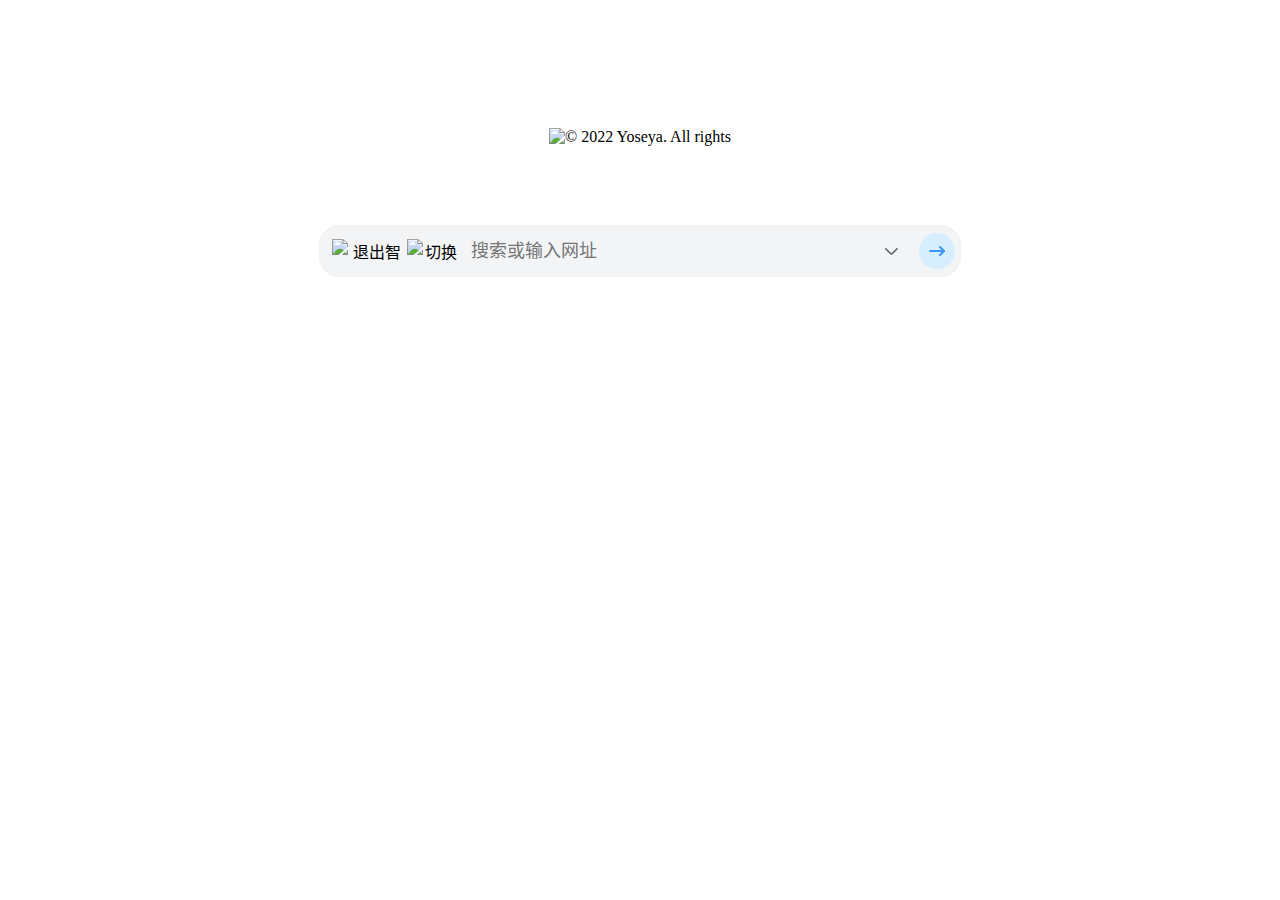
==== commit e5f7c137: "Add files via upload" ====
--- a/index.html
+++ b/index.html
@@ -34,21 +34,23 @@
               </div>
               <input class="search" type="text" list="url_list" value="" clientidmode="Static" autocomplete="off"
                 placeholder="搜索或输入网址" id="search_input" />
-              <div class="searchtool" id="searchtool1">
+              <div class="searchtool" id="searchTool_unfold">
                 <img src="aidea/img/unfold.svg" />
               </div>
+              <div class="searchtool search_submit" id="search_submit">
+                <img src="aidea/img/submit.svg" />
+              </div>
             </span>
 
             <div style="display: none;" id="searchtool_list">
-              <div class="searchtool flexcapsule unselectable" id="searchtool2">
+              <div class="searchtool flexcapsule unselectable" id="surfInternet">
                 <img src="aidea/img/web_search.png" />
-                <div style="display: flex;
-              flex-wrap: nowrap;">
+                <div style="display: flex; flex-wrap: nowrap;">
                   <p>Search</p>
                 </div>
               </div>
 
-              <div class="searchtool flexcapsule2" id="searchtool1">
+              <div class="searchtool searchToolList" id="inputfile_to_AI">
                 <img src="aidea/img/file_input.svg" />
               </div>
 
--- a/aidea/css/aidea.css
+++ b/aidea/css/aidea.css
@@ -101,14 +101,14 @@
 
 /*不可选择复制拖拽*/
 .unselectable {
-  user-select: none; 
+  user-select: none;
   -webkit-user-select: none;
   -moz-user-select: none;
   -ms-user-select: none;
   -webkit-user-drag: none;
 }
 
-.searchtool.flexcapsule2 {
+.searchtool.searchToolList {
   float: right;
   display: flex;
   flex-wrap: nowrap;
@@ -118,7 +118,7 @@
   overflow: hidden;
   cursor: pointer;
   position: relative;
-  width: 25px; 
+  width: 25px;
 }
 
 /* SearchTool 伸缩胶囊*/
@@ -133,7 +133,7 @@
   overflow: hidden;
   cursor: pointer;
   position: relative;
-  width: 25px; 
+  width: 25px;
 }
 
 .searchtool.flexcapsule p {
@@ -226,6 +226,14 @@
 .searchtool img {
   height: 24px;
   width: 24px;
+}
+
+.search_submit {
+  background-color: #d7eeff;
+}
+.search_submit img {
+  filter: invert(39%) sepia(68%) saturate(2284%) hue-rotate(193deg)
+    brightness(104%) contrast(101%);
 }
 
 /*AI 对话框*/
@@ -1142,6 +1150,14 @@
     background-color: #141516;
   }
 
+  .search_submit {
+    background-color: #155488;
+  }
+
+  .search_submit img {
+    filter: invert(100%) sepia(100%) saturate(0%) hue-rotate(166deg) brightness(104%) contrast(101%);
+  }
+
   .url {
     background-color: #2d2e30;
     color: #adadad;
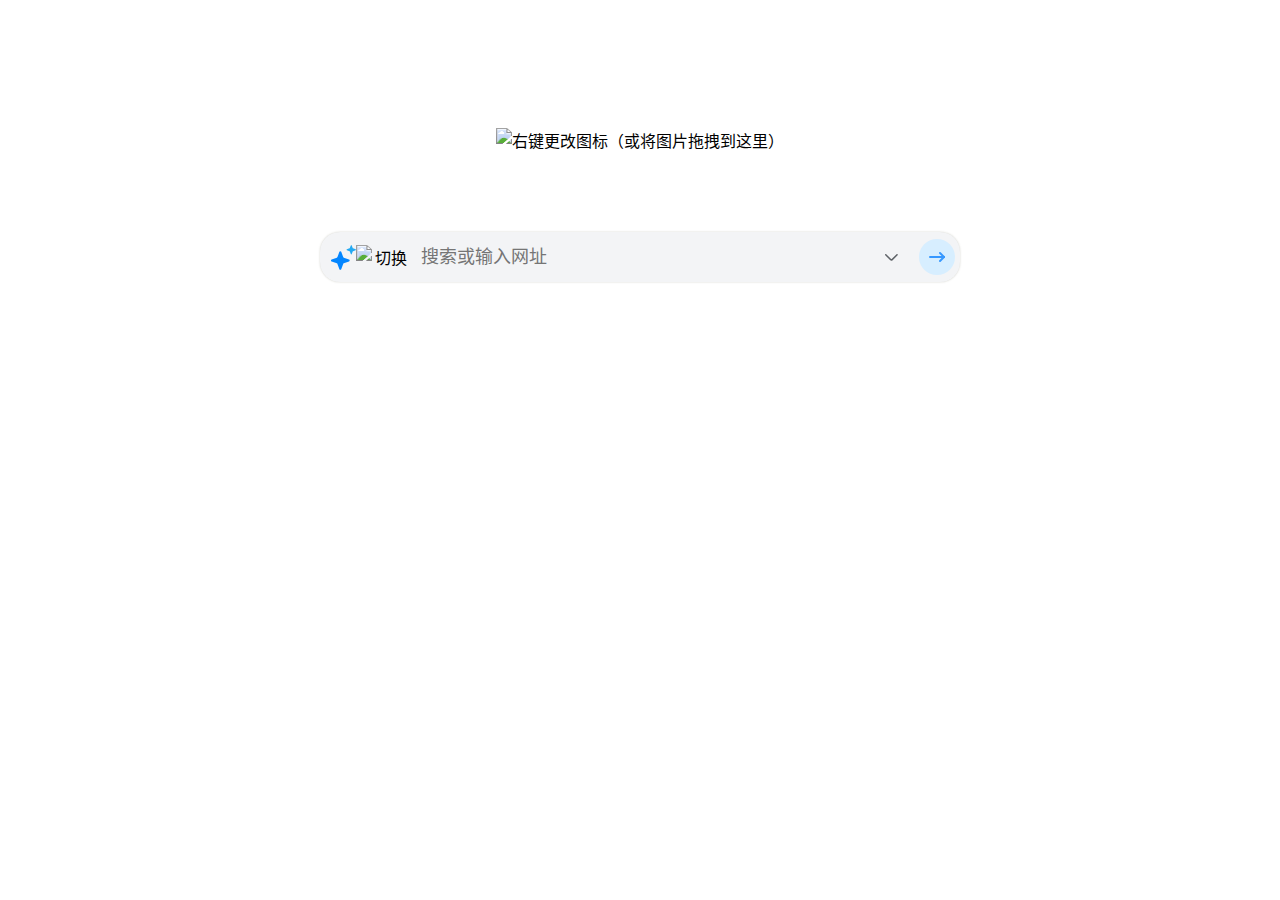
==== commit 71ba4571: "Add files via upload" ====
--- a/index.html
+++ b/index.html
@@ -5,16 +5,15 @@
   <meta charset="utf-8" />
   <title>AideaTabs</title>
   <link rel="stylesheet" href="aidea/css/aidea.css" type="text/css" />
+  <link rel="stylesheet" href="/module/katex/katex.min.css">
   <link rel="shortcut icon" href="tablogo.png" />
   <meta name="viewport" content="width=device-width, initial-scale=1" />
-  <script src="aidea/js/marked.min.js"></script>
-
 </head>
 
 <body id="all">
   <div id="main">
     <section class="background" data-spotlight="fullscreen">
-      <img class="logo" id="logo" src="aidea/img/logo.png" title="&copy; 2022 Yoseya. All rights" />
+      <img class="logo" id="logo" src="aidea/img/logo.png" title="右键更改图标（或将图片拖拽到这里）" title=" &copy; Yoseya All rights" />
 
       <div id="contents">
         <div style="display: flex ;justify-content: center ;">
@@ -29,7 +28,7 @@
           <form id="search_bar" class="search_bar">
             <span id="targetArea">
               <div class="searchswitch">
-                <img class="searchlogo" id="aisearchlogo" height="30px" src="aidea/img/AI.png" title="退出智慧搜索" />
+                <img class="searchlogo" id="aisearchlogo" height="30px" src="aidea/img/AI.svg" title="退出智慧搜索" />
                 <img class="searchlogo" id="searchlogo" height="30px" src="aidea/img/search.svg" title="切换引擎" />
               </div>
               <input class="search" type="text" list="url_list" value="" clientidmode="Static" autocomplete="off"
@@ -43,14 +42,14 @@
             </span>
 
             <div style="display: none;" id="searchtool_list">
-              <div class="searchtool flexcapsule unselectable" id="surfInternet">
+              <div class="searchtool flexcapsule unselectable" id="surfInternet" title="联网搜索">
                 <img src="aidea/img/web_search.png" />
                 <div style="display: flex; flex-wrap: nowrap;">
                   <p>Search</p>
                 </div>
               </div>
 
-              <div class="searchtool searchToolList" id="inputfile_to_AI">
+              <div class="searchtool searchToolList" id="inputfile_to_AI" title="上传文件">
                 <img src="aidea/img/file_input.svg" />
               </div>
 
@@ -237,9 +236,11 @@
 </textarea>
 
   <!--JavaScript-->
-  <script src="./aidea/js/marked.min.js"></script>
-  <script src="./aidea/js/components.js"></script>
-  <script type="text/javascript" src="./aidea/js/aidea.js"></script>
+  <script src="module/marked/marked.min.js"></script>
+  <script src="module/katex/katex.min.js"></script>
+  <script defer src="module/katex/auto-render.min.js"></script>
+  <script src="aidea/js/components.js"></script>
+  <script src="aidea/js/aidea.js"></script>
 </body>
 
 </html>--- a/aidea/css/aidea.css
+++ b/aidea/css/aidea.css
@@ -82,12 +82,13 @@
   overflow: hidden;
 }
 
-/*跨度样式*/
+/*跨度样式（由于影响公式显示暂时禁用）
 span {
   display: block;
   overflow: hidden;
   padding-left: 1px;
 }
+*/
 
 #contents {
   margin-top: 40px;
@@ -299,34 +300,36 @@
 
 .message-bubble > pre {
   display: block;
-  font-family: monospace;
+  font-family: consolas;
   unicode-bidi: isolate;
   white-space: pre;
+  overflow-x: auto;
+  background-color: #eeeeee;
+  border-radius: 5px;
+  padding: 5px;
+}
+
+.message-bubble > pre::-webkit-scrollbar {
+  height: 5px;
+}
+
+.message-bubble > pre::-webkit-scrollbar-thumb {
+  background: #78787861;
+  border-radius: 10px;
 }
 
 code {
-  display: block;
+  display: inline-block;
   max-width: 100%;
-  /* 代码块的最大宽度不会超过父元素 */
   max-height: 100%;
-  /* 代码块的最大高度不会超过父元素 */
-  overflow: auto;
-  /* 如果代码块内容过多，将出现滚动条 */
-  white-space: pre-wrap;
-  /* 自动换行，避免水平滚动 */
   background-color: #eeeeee;
-  /* 背景色 */
   color: #333;
-  /* 字体颜色 */
-  padding: 10px;
-  /* 内边距 */
-  font-family: monospace;
-  /* 等宽字体 */
+  padding-inline: 5px;
+  font-family: consolas;
   box-sizing: border-box;
   border-radius: 5px;
-  /* 圆角边框 */
-  margin-top: 10px;
-  margin-bottom: 10px;
+  margin-top: 5px;
+  margin-bottom: 5px;
 }
 
 #output {
@@ -358,6 +361,20 @@
 
 #output::-ms-scrollbar {
   display: none;
+}
+
+#output h1,
+h2,
+h3,
+h4,
+h5 {
+  margin-top: 1em;
+}
+
+#output h1,
+h2,
+h3 {
+  margin-bottom: 0.5em;
 }
 
 /*书签图标排版目录样式 */
@@ -463,8 +480,6 @@
 }
 
 .icon {
-  width: 2.5em;
-  height: 2.5em;
   position: absolute;
   top: 0;
   bottom: 0;
@@ -778,6 +793,20 @@
   margin: 0;
 }
 
+/* 加载动画 旋转 */
+@keyframes rotate {
+  from {
+    transform: rotate(0deg);
+  }
+  to {
+    transform: rotate(360deg);
+  }
+}
+
+.rotate {
+  animation: rotate 2s linear infinite;
+}
+
 /*动画样式*/
 @-webkit-keyframes flipInX {
   0% {
@@ -1155,7 +1184,8 @@
   }
 
   .search_submit img {
-    filter: invert(100%) sepia(100%) saturate(0%) hue-rotate(166deg) brightness(104%) contrast(101%);
+    filter: invert(100%) sepia(100%) saturate(0%) hue-rotate(166deg)
+      brightness(104%) contrast(101%);
   }
 
   .url {
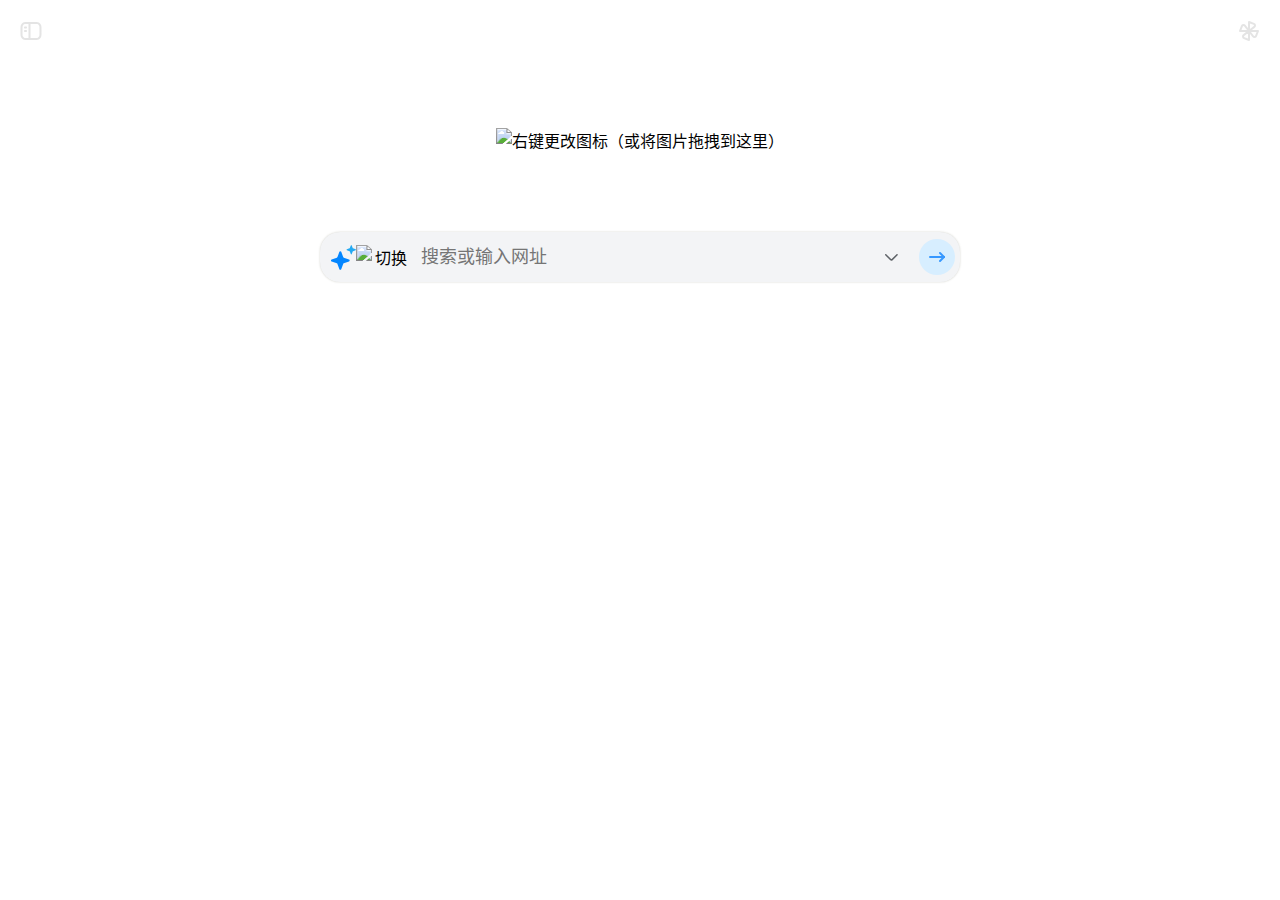
==== commit e4be53dc: "Add files via upload" ====
--- a/index.html
+++ b/index.html
@@ -6,14 +6,27 @@
   <title>AideaTabs</title>
   <link rel="stylesheet" href="aidea/css/aidea.css" type="text/css" />
   <link rel="stylesheet" href="/module/katex/katex.min.css">
+  <link rel="stylesheet" href="/module/highlight/aideacode.css">
   <link rel="shortcut icon" href="tablogo.png" />
   <meta name="viewport" content="width=device-width, initial-scale=1" />
 </head>
 
 <body id="all">
   <div id="main">
+
+    <div class="top-bar">
+      <div class="button left" id="sidebar">
+        <img src="aidea/img/sidebar.svg" />
+      </div>
+
+      <div class="button right" id="configItems">
+        <img src="aidea/img/car-fan.svg" />
+      </div>
+    </div>
+
     <section class="background" data-spotlight="fullscreen">
-      <img class="logo" id="logo" src="aidea/img/logo.png" title="右键更改图标（或将图片拖拽到这里）" title=" &copy; Yoseya All rights" />
+      <img class="logo" id="logo" src="aidea/img/logo.png" title="右键更改图标（或将图片拖拽到这里）"
+        title=" &copy; Yoseya All rights" />
 
       <div id="contents">
         <div style="display: flex ;justify-content: center ;">
@@ -27,7 +40,7 @@
         <div class="search_part">
           <form id="search_bar" class="search_bar">
             <span id="targetArea">
-              <div class="searchswitch">
+              <div class="searchswitch" id="searchswitch">
                 <img class="searchlogo" id="aisearchlogo" height="30px" src="aidea/img/AI.svg" title="退出智慧搜索" />
                 <img class="searchlogo" id="searchlogo" height="30px" src="aidea/img/search.svg" title="切换引擎" />
               </div>
@@ -43,7 +56,7 @@
 
             <div style="display: none;" id="searchtool_list">
               <div class="searchtool flexcapsule unselectable" id="surfInternet" title="联网搜索">
-                <img src="aidea/img/web_search.png" />
+                <img src="aidea/img/networking.svg" />
                 <div style="display: flex; flex-wrap: nowrap;">
                   <p>Search</p>
                 </div>
@@ -52,7 +65,6 @@
               <div class="searchtool searchToolList" id="inputfile_to_AI" title="上传文件">
                 <img src="aidea/img/file_input.svg" />
               </div>
-
             </div>
 
           </form>
@@ -89,63 +101,53 @@
           accept="image/gif,image/jpeg,image/jpg,image/png,image/x-icon,text/javascript,text/plain,text/html,text/css" />
         <input id="logofile" class="none" type="file" accept="image/gif,image/png" />
 
+        <!--下拉工具栏-->
         <div id="box" class="tag_part none">
-          <!--暂时停用
-      <div class="tag">
-        <div class="tag-show">
-          <a href="">
-            <p><img class="icon" src="./aidea/img/add.svg" /></p>
-          </a>
-        </div>
-        <p class="tagname"></p>
-      </div>
-
-      <div class="tag">
-        <div class="tag-show">
-          <a href="">
-            <p><img class="icon" src="./aidea/img/add.svg" /></p>
-          </a>
-        </div>
-        <p class="tagname"></p>
-      </div>
-
-      <div class="tag">
-        <div class="tag-show">
-          <a href="">
-            <p><img class="icon" src="./aidea/img/add.svg" /></p>
-          </a>
-        </div>
-        <p class="tagname"></p>
-      </div>
-
-      <div class="tag">
-        <div class="tag-show">
-          <a href="">
-            <p><img class="icon" src="./aidea/img/add.svg" /></p>
-          </a>
-        </div>
-        <p class="tagname"></p>
-      </div>
-
-      <div class="tag">
-        <div class="tag-show">
-          <a href="">
-            <p><img class="icon" src="./aidea/img/add.svg" /></p>
-          </a>
-        </div>
-        <p class="tagname"> </p>
-      </div>
-
-      <div class="tag">
-        <div class="tag-show">
-          <a href="">
-            <p><img class="icon" src="./aidea/img/add.svg" /></p>
-          </a>
-        </div>
-        <p class="tagname"> </p>
-      </div>
--->
-        </div>
+          <div class="tag">
+            <div class="tag-show">
+              <p><img class="icon" src="/aidea/img/command.svg" /></p>
+            </div>
+            <p class="tagname">快捷键</p>
+          </div>
+
+          <div class="tag">
+            <div class="tag-show">
+              <p><img class="icon" src="/aidea/img/chat.svg" /></p>
+            </div>
+            <p class="tagname">对话</p>
+          </div>
+
+          <div class="tag">
+            <div class="tag-show">
+              <p><img class="icon" src="/aidea/img/toolbox.svg" /></p>
+            </div>
+            <p class="tagname">工具</p>
+          </div>
+
+          <div class="tag">
+            <div class="tag-show">
+              <p><img class="icon" src="/aidea/img/agent.svg" /></p>
+              </a>
+            </div>
+            <p class="tagname">智能体</p>
+          </div>
+
+          <div class="tag">
+            <div class="tag-show">
+              <p><img class="icon" src="/aidea/img/prompt.svg" /></p>
+            </div>
+            <p class="tagname">提示词</p>
+          </div>
+
+          <div class="tag">
+            <div class="tag-show">
+              <p><img class="icon" src="aidea/img/settings.svg" /></p>
+            </div>
+            <p class="tagname">设置</p>
+          </div>
+        </div>
+
+
       </div>
   </div>
 
@@ -239,6 +241,7 @@
   <script src="module/marked/marked.min.js"></script>
   <script src="module/katex/katex.min.js"></script>
   <script defer src="module/katex/auto-render.min.js"></script>
+  <script src="/module/highlight/highlight.min.js"></script>
   <script src="aidea/js/components.js"></script>
   <script src="aidea/js/aidea.js"></script>
 </body>
--- a/aidea/css/aidea.css
+++ b/aidea/css/aidea.css
@@ -89,6 +89,55 @@
   padding-left: 1px;
 }
 */
+
+/*顶栏布局*/
+.top-bar {
+  position: fixed;
+  top: 0;
+  width: 100%;
+  background-color: #ffffff00;
+  z-index: 1;
+}
+.top-bar .button {
+  border-radius: 50%;
+  display: flex;
+  margin: 1%;
+  padding: 0.5%;
+  background-color: #00000000;
+}
+
+.top-bar .button img {
+  width: 24px;
+  height: 24px;
+  opacity: 0.5;
+  filter: invert(100%) sepia(0%) saturate(7397%) hue-rotate(242deg) brightness(82%) contrast(90%);
+}
+
+.top-bar .button:hover{
+  background-color:#f3f4f6;
+}
+
+.top-bar .button:hover img {
+  opacity: 1;
+  filter: invert(41%) sepia(6%) saturate(424%) hue-rotate(174deg) brightness(89%) contrast(87%);
+}
+
+.top-bar #configItems:hover img {
+  transform: rotate(180deg);
+  transition: transform 0.5s ease;
+}
+.top-bar #sidebar:hover img {
+  transform: scale(1.1);
+  transition: opacity 0.3s ease, transform 0.3s ease;
+}
+
+.right{
+  float: right;
+}
+
+.left{
+  float: left;
+}
 
 #contents {
   margin-top: 40px;
@@ -146,10 +195,12 @@
   margin-left: 5px;
 }
 
+/*
 .searchtool.flexcapsule img {
   width: 23px;
   height: 23px;
 }
+ */
 
 /*搜索栏框架样式*/
 .search_bar {
@@ -237,6 +288,18 @@
     brightness(104%) contrast(101%);
 }
 
+/*下拉工具栏*/
+.tagname {
+  visibility: hidden;
+  opacity: 0;
+  transition: opacity 0.3s ease-in-out;
+}
+
+.tag:hover .tagname {
+  visibility: visible;
+  opacity: 1;
+}
+
 /*AI 对话框*/
 #chat_window {
   width: 50%;
@@ -398,7 +461,7 @@
   position: relative;
   display: inline-block;
   width: 100px;
-  margin-top: 45px;
+  margin-top: 1vh;
   margin-left: 5px;
   margin-right: 5px;
   border: 0;
@@ -793,6 +856,42 @@
   margin: 0;
 }
 
+/* 设置工具栏选项的过渡显示动画延迟 */
+@keyframes fadeIn {
+  to {
+    opacity: 1;
+  }
+}
+
+.tag {
+  opacity: 0;
+  animation: fadeIn 1s forwards;
+}
+
+.tag:nth-child(6) {
+  animation-delay: 0.5s;
+}
+
+.tag:nth-child(5) {
+  animation-delay: 0.4s;
+}
+
+.tag:nth-child(4) {
+  animation-delay: 0.3s;
+}
+
+.tag:nth-child(3) {
+  animation-delay: 0.2s;
+}
+
+.tag:nth-child(2) {
+  animation-delay: 0.1s;
+}
+
+.tag:nth-child(1) {
+  animation-delay: 0s;
+}
+
 /* 加载动画 旋转 */
 @keyframes rotate {
   from {
@@ -1161,6 +1260,10 @@
 
   .search_bar:hover {
     box-shadow: 0 0 3px rgba(0, 106, 255, 0.5);
+  }
+
+  .tag-show:hover {
+    box-shadow: 0 0 3px rgba(160, 199, 255, 0.5);
   }
 
   #search_input {
@@ -1249,7 +1352,7 @@
   }
 
   .tag-show {
-    background-color: #2d2e30;
+    background-color: #1e1f20;
   }
 
   #chat_window {
@@ -1266,17 +1369,18 @@
     color: rgb(255, 255, 255);
   }
 
+  .message-bubble > pre {
+    background-color: #2c2c2c;
+  }
+
   code {
     background-color: #2c2c2c;
-    /* 背景色 */
     color: #ffffff;
-    /* 字体颜色 */
   }
 
   /* dialog 弹窗 */
   .dialog {
     background: rgba(0, 0, 0, 0.27);
-    /* 半透明黑色背景 */
   }
 
   .dialog-content {
@@ -1323,9 +1427,22 @@
   /*内容区块*/
   .dialog-content blockquote {
     font-size: 1rem;
-    color: #999;
+    color: #36393b;
     border-left: 0.2rem solid #dfe2e5;
     margin: 1rem 0;
     padding: 0.25rem 0 0.25rem 1rem;
   }
-}
+
+/*顶栏控件*/
+  .top-bar .button img {
+    filter: invert(18%) sepia(13%) saturate(247%) hue-rotate(161deg) brightness(91%) contrast(84%);
+  }
+  
+  .top-bar .button:hover{
+    background-color:#1e1f20;
+  }
+  
+  .top-bar .button:hover img {
+    filter: invert(100%) sepia(0%) saturate(7397%) hue-rotate(242deg) brightness(82%) contrast(90%);
+  }
+}
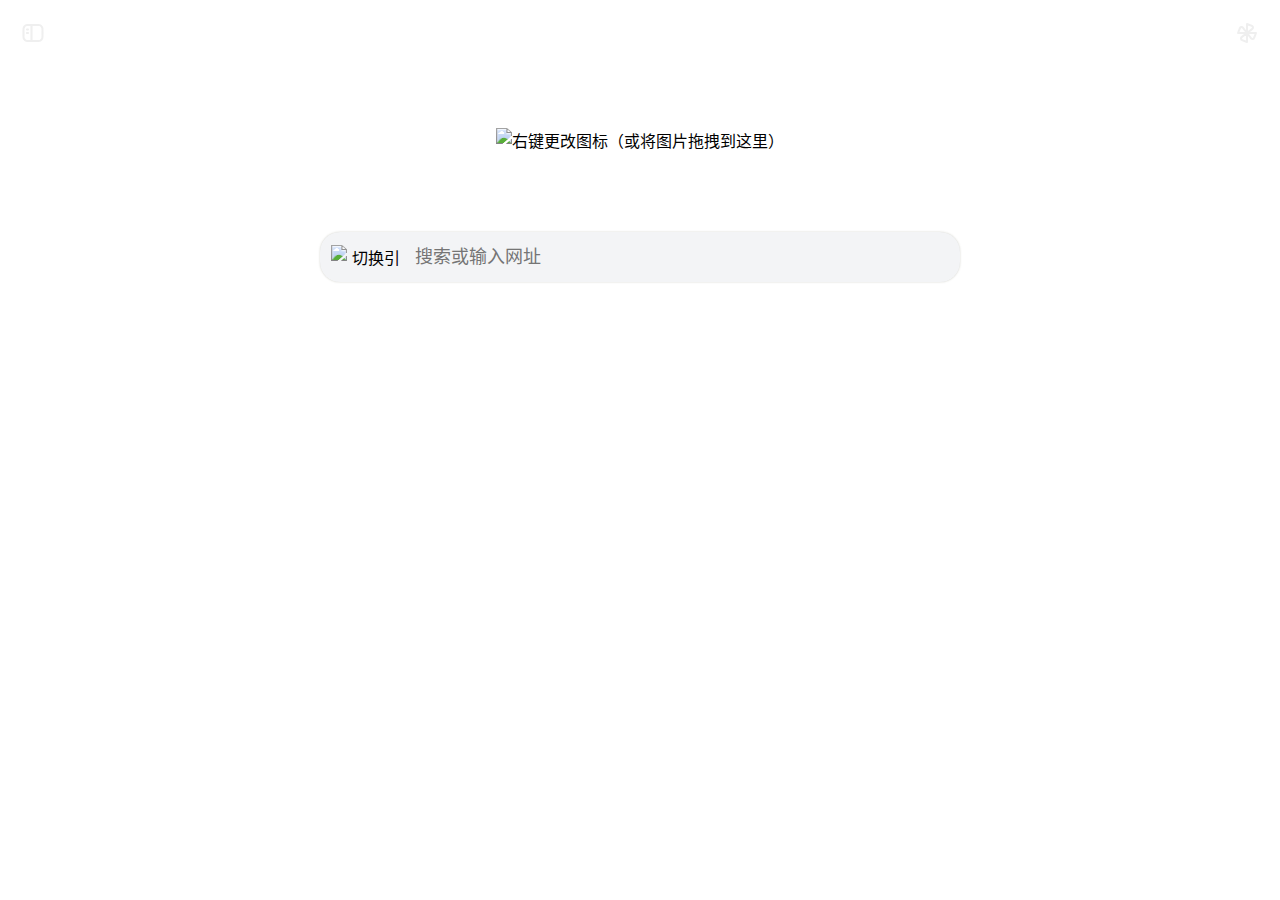
==== commit b6ae011a: "Add files via upload" ====
--- a/index.html
+++ b/index.html
@@ -166,6 +166,7 @@
       </custom-tip>
 
       <div id="$markbody1"></div>
+      <div id="userManual"></div>
 
       <text-picture-right src="/aidea/img/newVersion/new1.png">
         <h1>使用 AideaTabs 进行智慧搜索</h1>
@@ -199,44 +200,6 @@
   </div>
   -->
 
-
-  <!--Markdown 文本-->
-  <!--弹窗信息文本-->
-  <textarea id="$marktext1" style="display:none">
-## 使用说明
-
-新版本对软件整体进行优化，之前的功能也随之进行了变动
-
-1. 从 0.1.6 版本开始，取消所有默认的快捷键搜索引擎，全部更改为自定义。
-2. 根据用户反馈，增加了关闭快捷键的按钮，让不需要快捷键成为一种选择，默认开启快捷键，需要手动关闭。
-3. 修改了自定义搜索的 URL 格式，将原来的 *word=* 更改为了 *word=%s*，用 *%s* 作为占位符来表示搜索内容，这样就可以适应各种情况复杂的URL。
-4. 优化外观细节，修改配色，提升视觉效果
-
-### 地址栏搜索
-在地址栏中输入 *a* 再按 <kbd>tab</kbd> 键即可在一些常用平台进行搜索
-
-### 划词搜索
-在网页中选中内容，右键打开菜单，点击菜单中的 *搜索：xxx* 内容，可以使用不同搜索引擎对选中的内容进行搜索
-
-### 鼠标键操作
-- **左键选择**：左键用于点击和选择，与大家平时的使用习惯并无差异
-- **右键更改**：右键用于更改，右键点击标签页图标可以将图标进行自定义，右键点击默认搜索中的选项按钮可以更改按钮的URL，常用于自定义按钮的搜索引擎
-- **中键重置**：中键用于重置，中键点击标签页图标可以将图标恢复为默认图标，中键点击默认搜索选项按钮可以将按钮恢复为默认状态
-
-> 普通搜索模式下，右键点击搜索框或将图片或其他文件拖拽到搜索框中，文件将转换为base64；文本和链接也可以通过拖拽的方式输入搜索框
->
-> 智慧搜索模式下，右键点击搜索框或将图片或其他文件拖拽到搜索框中，文本暂不进行处理
-
-### 键盘快捷键
-
-- <kbd>Alt</kbd> + <kbd> 0 </kbd> ~ <kbd>9</kbd> 快捷键搜索（若搜索框无内容时默认访问对应搜索引擎的一级域名）
-- <kbd>Del</kbd> 清空搜索框内容
-- <kbd>Alt</kbd> + <kbd>H</kbd> 在搜索框输入上次搜索的内容
-- <kbd>Ctrl</kbd> + <kbd>1</kbd> ~ <kbd>6</kbd> 重置快捷键搜索
-- <kbd>Alt</kbd> + <kbd>G</kbd> 开启编辑模式，可以自由编辑网页内容。再次按下快捷键 <kbd>Alt</kbd> + <kbd>G</kbd> 即可关闭编辑模式
-
-</textarea>
-
   <!--JavaScript-->
   <script src="module/marked/marked.min.js"></script>
   <script src="module/katex/katex.min.js"></script>
--- a/aidea/css/aidea.css
+++ b/aidea/css/aidea.css
@@ -101,20 +101,20 @@
 .top-bar .button {
   border-radius: 50%;
   display: flex;
-  margin: 1%;
-  padding: 0.5%;
+  margin: 0.5em;
+  padding: 0.8em;
   background-color: #00000000;
 }
 
 .top-bar .button img {
   width: 24px;
   height: 24px;
-  opacity: 0.5;
+  opacity: 0.3;
   filter: invert(100%) sepia(0%) saturate(7397%) hue-rotate(242deg) brightness(82%) contrast(90%);
 }
 
 .top-bar .button:hover{
-  background-color:#f3f4f6;
+  background-color:#dddddd80;
 }
 
 .top-bar .button:hover img {
@@ -481,6 +481,10 @@
 .tag-show:hover {
   box-shadow: 0 1px 6px rgba(32, 33, 36, 0.175);
   border-color: rgba(223, 225, 229, 0);
+}
+.tag-show:hover img{
+  transform: scale(1.1);
+  transition: transform 0.3s ease;
 }
 
 /*书签名称样式*/
@@ -865,23 +869,23 @@
 
 .tag {
   opacity: 0;
-  animation: fadeIn 1s forwards;
+  animation: fadeIn 0.5s forwards;
 }
 
 .tag:nth-child(6) {
-  animation-delay: 0.5s;
+  animation-delay: 0.3s;
 }
 
 .tag:nth-child(5) {
-  animation-delay: 0.4s;
+  animation-delay: 0.25s;
 }
 
 .tag:nth-child(4) {
-  animation-delay: 0.3s;
+  animation-delay: 0.2s;
 }
 
 .tag:nth-child(3) {
-  animation-delay: 0.2s;
+  animation-delay: 0.15s;
 }
 
 .tag:nth-child(2) {
@@ -1439,7 +1443,7 @@
   }
   
   .top-bar .button:hover{
-    background-color:#1e1f20;
+    background-color:#2a2c2d80;
   }
   
   .top-bar .button:hover img {
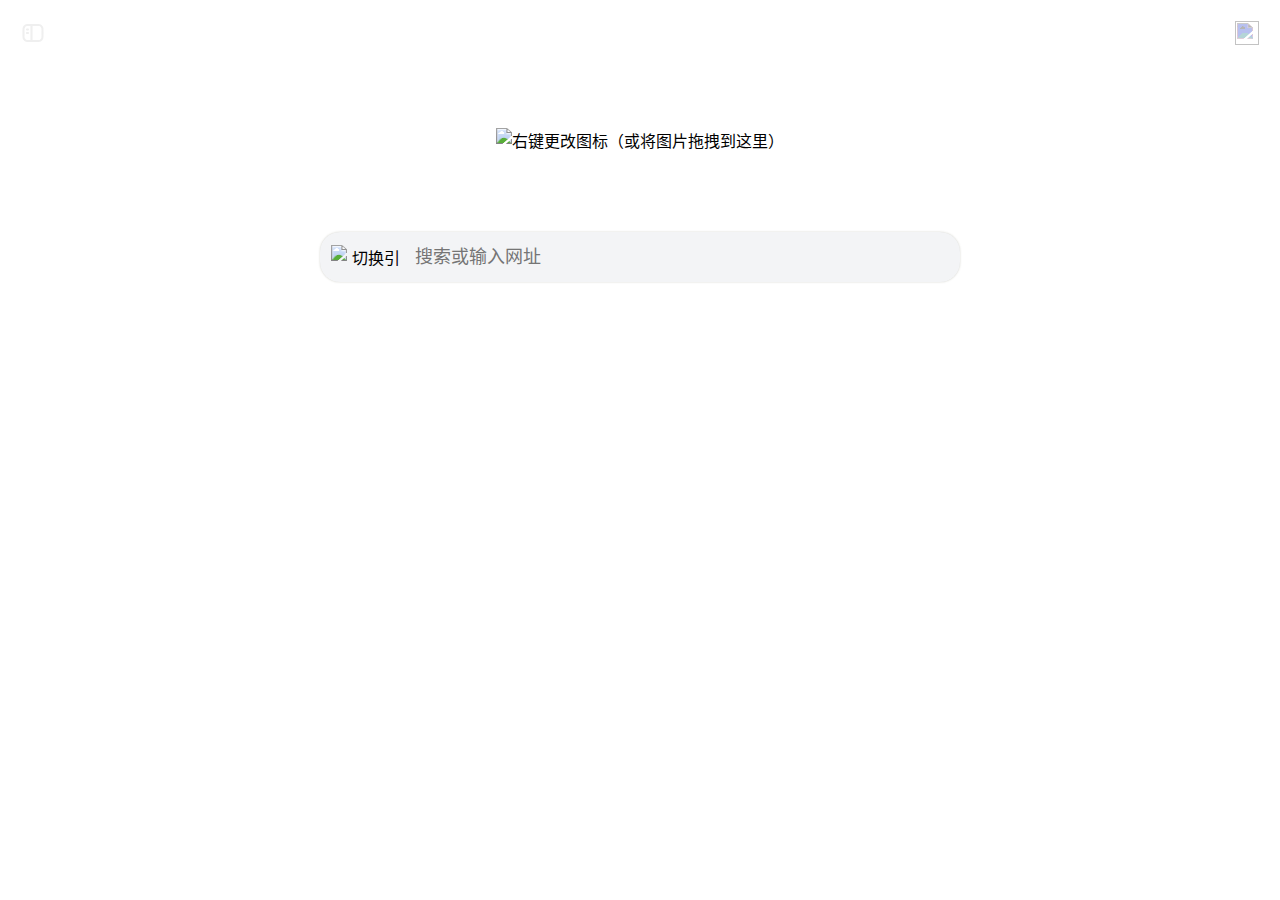
==== commit 19a0f52a: "Add files via upload" ====
--- a/index.html
+++ b/index.html
@@ -20,7 +20,7 @@
       </div>
 
       <div class="button right" id="configItems">
-        <img src="aidea/img/car-fan.svg" />
+        <img src="aidea/img/windmill-off.svg" />
       </div>
     </div>
 
@@ -104,28 +104,28 @@
         <!--下拉工具栏-->
         <div id="box" class="tag_part none">
           <div class="tag">
-            <div class="tag-show">
+            <div class="tag-show" id="setKeycode_button">
               <p><img class="icon" src="/aidea/img/command.svg" /></p>
             </div>
             <p class="tagname">快捷键</p>
           </div>
 
           <div class="tag">
-            <div class="tag-show">
+            <div class="tag-show" id="setChatHistory_button">
               <p><img class="icon" src="/aidea/img/chat.svg" /></p>
             </div>
             <p class="tagname">对话</p>
           </div>
 
           <div class="tag">
-            <div class="tag-show">
+            <div class="tag-show" id="setToolPack_button">
               <p><img class="icon" src="/aidea/img/toolbox.svg" /></p>
             </div>
             <p class="tagname">工具</p>
           </div>
 
           <div class="tag">
-            <div class="tag-show">
+            <div class="tag-show" id="setAgent_button">
               <p><img class="icon" src="/aidea/img/agent.svg" /></p>
               </a>
             </div>
@@ -133,14 +133,14 @@
           </div>
 
           <div class="tag">
-            <div class="tag-show">
+            <div class="tag-show" id="setPrompt_button">
               <p><img class="icon" src="/aidea/img/prompt.svg" /></p>
             </div>
             <p class="tagname">提示词</p>
           </div>
 
           <div class="tag">
-            <div class="tag-show">
+            <div class="tag-show" id="settings_button">
               <p><img class="icon" src="aidea/img/settings.svg" /></p>
             </div>
             <p class="tagname">设置</p>
@@ -152,44 +152,63 @@
   </div>
 
   <!-- dialog 弹窗 -->
-  <div id="dialog1" class="dialog">
-    <div class="dialog-content">
-      <span class="close"></span>
-      <h1>🥳 AideaTabes 中的新变化</h1>
-      <custom-tip title="好久不见，AideaTabs 更新到了 0.1.6 版本！" color="#3dc99424" text_color="#3c3c43">
-        这是 AideaTabs 的新篇章，也是我的新起点。
-        在 2019 年的夏天，出于对计算机软件的好奇，对写代码一窍不通的我开启了我的第一款软件 Aidea 的制作，它的诞生没有明确的目的，只是我一时的想法，正如它的名字 <strong>A idea</strong> 一样。
-        也正是因为它，我误打误撞的踏上了我的计算机学习生涯。随着时间的推移，Aidea 经历了一代又一代变化。直到 2022 年，在一些机缘巧合下我萌生了制作网站的想法。
-        最初，我只是为了制作一个整蛊同学的网站，但随着我对 web 技术不断的了解，我为 Aidea 找到了新的方向。于是我开始一边学习 web 前端；一边用 JavaScript 重新编写 Aidea。
-        经过一个月的编写， AideaTabs 诞生了！随着GPT等相关技术的兴起，人类社会正快速步入智能时代，Aidea也是。</br>今天，它以全新的面貌继续着它的进化之旅——<strong> Aidea
-          Intelligence </strong>
-      </custom-tip>
-
-      <div id="$markbody1"></div>
+
+  <!--使用说明-->
+  <div id="guide" class="dialog">
+    <div class="dialog-content">
+      <span class="close"></span>
       <div id="userManual"></div>
-
-      <text-picture-right src="/aidea/img/newVersion/new1.png">
-        <h1>使用 AideaTabs 进行智慧搜索</h1>
-        <p>有什么问题尽管问我！</p>
-        <ol>
-          <li>除了 Aidea Intelligence，AideaTabs 还支持了其他的第三方语言模型，例如 GPT，Qwen，Moonshot等</li>
-          <li>AideaTabs 将搜索框与大语言模型结合，使用方式与平时切换搜索引擎一样</li>
-          <li>与 Aidea 对话时，它可以模仿人类说话的语气，在需要换气的时候停顿。</li>
-        </ol>
-      </text-picture-right>
-
-      <text-picture-left src="./aidea/img/newVersion/new2.png">
-        <h1>在控制台中对 AideaTabs 进行设置</h1>
-        <p>这个下拉弹窗就是 AideaTabs 的控制中心，用于管理所有的设置选项。</p>
-        <ol>
-          <li>在控制台中可以设置记忆模式，默认关闭记忆。关闭记忆时 Aidea 只会记住你说的，不会记住自己说的，这样可以确保在理解上下文的情况下节省更多 Token</li>
-          <li>AideaTabs 支持联网搜索，这使它的认知不仅仅局限于固定的数据库，还可以从网络上进行实时的搜索</li>
-          <li>在控制台中可以调整模型参数，例如 Temperature 参数越高回答越多样，越低回答越确定</li>
-        </ol>
-      </text-picture-left>
-
-    </div>
-  </div>
+    </div>
+  </div>
+
+  <!--快捷键设置窗口-->
+  <div id="keycode_window" class="dialog">
+    <div class="dialog-content">
+      <span class="close"></span>
+
+    </div>
+  </div>
+
+  <!--历史对话窗口-->
+  <div id="chatHistory_window" class="dialog">
+    <div class="dialog-content">
+      <span class="close"></span>
+
+    </div>
+  </div>
+
+  <!--工具包窗口-->
+  <div id="toolPack_window" class="dialog">
+    <div class="dialog-content">
+      <span class="close"></span>
+
+    </div>
+  </div>
+
+  <!--智能体设置窗口-->
+  <div id="agent_window" class="dialog">
+    <div class="dialog-content">
+      <span class="close"></span>
+      <div id="agent_page"></div>
+    </div>
+  </div>
+
+  <!--提示词设置窗口-->
+  <div id="prompt_window" class="dialog">
+    <div class="dialog-content">
+      <span class="close"></span>
+
+    </div>
+  </div>
+
+  <!--设置窗口-->
+  <div id="settings_window" class="dialog">
+    <div class="dialog-content">
+      <span class="close"></span>
+
+    </div>
+  </div>
+
 
   <!-- dialog 弹窗示例
   <div id="dialog2" class="dialog">
